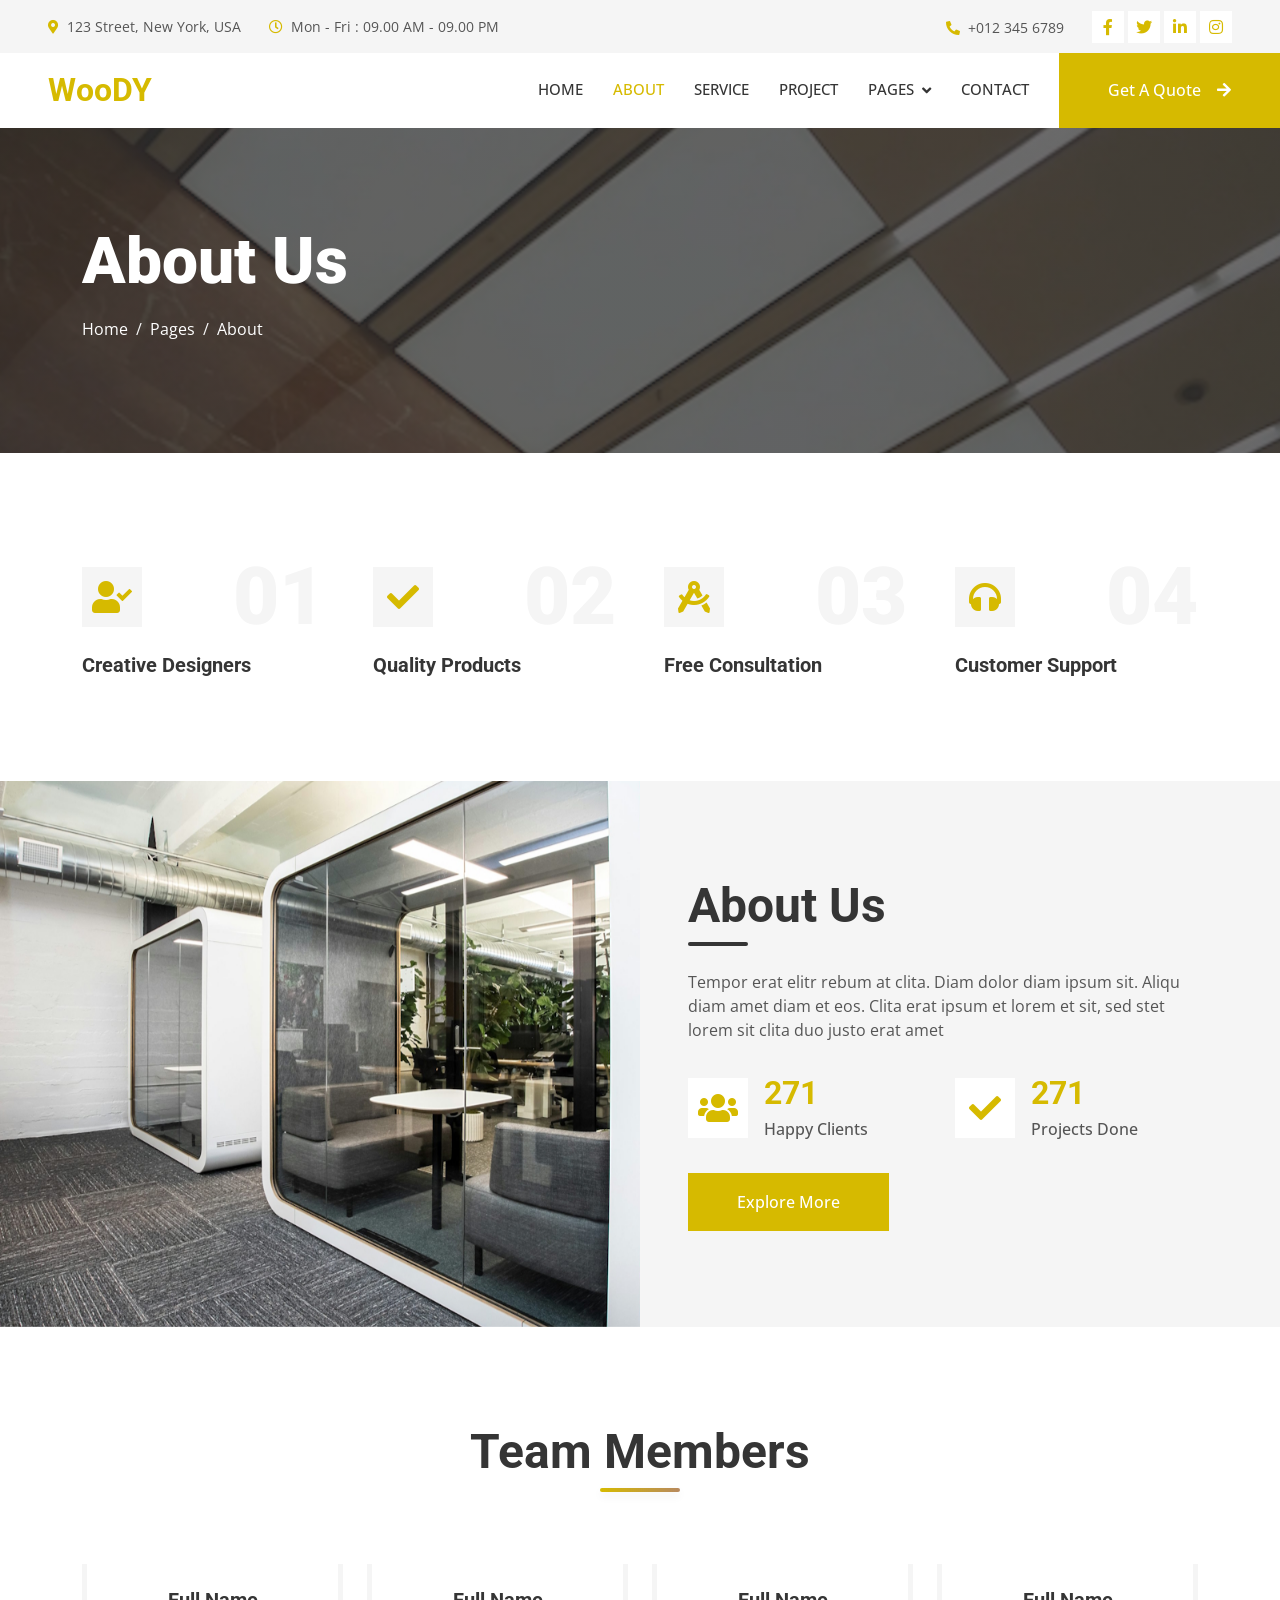
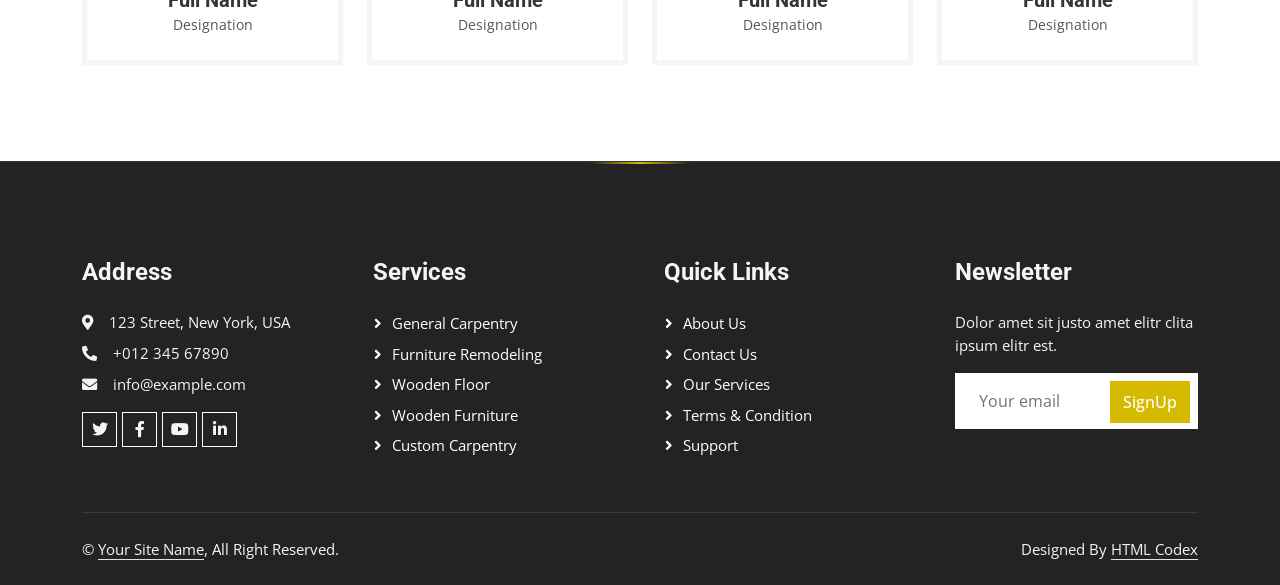
==== about.html @ 4b74fe93 "Version 0.1" ====
<!DOCTYPE html>
<html lang="en">

<head>
    <meta charset="utf-8">
    <title>Woody - Carpenter Website Template</title>
    <meta content="width=device-width, initial-scale=1.0" name="viewport">
    <meta content="" name="keywords">
    <meta content="" name="description">

    <!-- Favicon -->
    <link href="img/favicon.ico" rel="icon">

    <!-- Google Web Fonts -->
    <link rel="preconnect" href="https://fonts.googleapis.com">
    <link rel="preconnect" href="https://fonts.gstatic.com" crossorigin>
    <link href="https://fonts.googleapis.com/css2?family=Open+Sans:wght@400;500&family=Roboto:wght@500;700;900&display=swap" rel="stylesheet"> 

    <!-- Icon Font Stylesheet -->
    <link href="https://cdnjs.cloudflare.com/ajax/libs/font-awesome/5.10.0/css/all.min.css" rel="stylesheet">
    <link href="https://cdn.jsdelivr.net/npm/bootstrap-icons@1.4.1/font/bootstrap-icons.css" rel="stylesheet">

    <!-- Libraries Stylesheet -->
    <link href="lib/animate/animate.min.css" rel="stylesheet">
    <link href="lib/owlcarousel/assets/owl.carousel.min.css" rel="stylesheet">
    <link href="lib/lightbox/css/lightbox.min.css" rel="stylesheet">

    <!-- Customized Bootstrap Stylesheet -->
    <link href="css/bootstrap.min.css" rel="stylesheet">

    <!-- Template Stylesheet -->
    <link href="css/style.css" rel="stylesheet">
</head>

<body>
    <!-- Spinner Start -->
    <div id="spinner" class="show bg-white position-fixed translate-middle w-100 vh-100 top-50 start-50 d-flex align-items-center justify-content-center">
        <div class="spinner-grow text-primary" style="width: 3rem; height: 3rem;" role="status">
            <span class="sr-only">Loading...</span>
        </div>
    </div>
    <!-- Spinner End -->


    <!-- Topbar Start -->
    <div class="container-fluid bg-light p-0">
        <div class="row gx-0 d-none d-lg-flex">
            <div class="col-lg-7 px-5 text-start">
                <div class="h-100 d-inline-flex align-items-center py-3 me-4">
                    <small class="fa fa-map-marker-alt text-primary me-2"></small>
                    <small>123 Street, New York, USA</small>
                </div>
                <div class="h-100 d-inline-flex align-items-center py-3">
                    <small class="far fa-clock text-primary me-2"></small>
                    <small>Mon - Fri : 09.00 AM - 09.00 PM</small>
                </div>
            </div>
            <div class="col-lg-5 px-5 text-end">
                <div class="h-100 d-inline-flex align-items-center py-3 me-4">
                    <small class="fa fa-phone-alt text-primary me-2"></small>
                    <small>+012 345 6789</small>
                </div>
                <div class="h-100 d-inline-flex align-items-center">
                    <a class="btn btn-sm-square bg-white text-primary me-1" href=""><i class="fab fa-facebook-f"></i></a>
                    <a class="btn btn-sm-square bg-white text-primary me-1" href=""><i class="fab fa-twitter"></i></a>
                    <a class="btn btn-sm-square bg-white text-primary me-1" href=""><i class="fab fa-linkedin-in"></i></a>
                    <a class="btn btn-sm-square bg-white text-primary me-0" href=""><i class="fab fa-instagram"></i></a>
                </div>
            </div>
        </div>
    </div>
    <!-- Topbar End -->


    <!-- Navbar Start -->
    <nav class="navbar navbar-expand-lg bg-white navbar-light sticky-top p-0">
        <a href="index.html" class="navbar-brand d-flex align-items-center px-4 px-lg-5">
            <h2 class="m-0 text-primary">WooDY</h2>
        </a>
        <button type="button" class="navbar-toggler me-4" data-bs-toggle="collapse" data-bs-target="#navbarCollapse">
            <span class="navbar-toggler-icon"></span>
        </button>
        <div class="collapse navbar-collapse" id="navbarCollapse">
            <div class="navbar-nav ms-auto p-4 p-lg-0">
                <a href="index.html" class="nav-item nav-link">Home</a>
                <a href="about.html" class="nav-item nav-link active">About</a>
                <a href="service.html" class="nav-item nav-link">Service</a>
                <a href="project.html" class="nav-item nav-link">Project</a>
                <div class="nav-item dropdown">
                    <a href="#" class="nav-link dropdown-toggle" data-bs-toggle="dropdown">Pages</a>
                    <div class="dropdown-menu fade-up m-0">
                        <a href="feature.html" class="dropdown-item">Feature</a>
                        <a href="quote.html" class="dropdown-item">Free Quote</a>
                        <a href="team.html" class="dropdown-item">Our Team</a>
                        <a href="testimonial.html" class="dropdown-item">Testimonial</a>
                        <a href="404.html" class="dropdown-item">404 Page</a>
                    </div>
                </div>
                <a href="contact.html" class="nav-item nav-link">Contact</a>
            </div>
            <a href="" class="btn btn-primary py-4 px-lg-5 d-none d-lg-block">Get A Quote<i class="fa fa-arrow-right ms-3"></i></a>
        </div>
    </nav>
    <!-- Navbar End -->


    <!-- Page Header Start -->
    <div class="container-fluid page-header py-5 mb-5">
        <div class="container py-5">
            <h1 class="display-3 text-white mb-3 animated slideInDown">About Us</h1>
            <nav aria-label="breadcrumb animated slideInDown">
                <ol class="breadcrumb">
                    <li class="breadcrumb-item"><a class="text-white" href="#">Home</a></li>
                    <li class="breadcrumb-item"><a class="text-white" href="#">Pages</a></li>
                    <li class="breadcrumb-item text-white active" aria-current="page">About</li>
                </ol>
            </nav>
        </div>
    </div>
    <!-- Page Header End -->


    <!-- Feature Start -->
    <div class="container-xxl py-5">
        <div class="container">
            <div class="row g-5">
                <div class="col-md-6 col-lg-3 wow fadeIn" data-wow-delay="0.1s">
                    <div class="d-flex align-items-center justify-content-between mb-2">
                        <div class="d-flex align-items-center justify-content-center bg-light" style="width: 60px; height: 60px;">
                            <i class="fa fa-user-check fa-2x text-primary"></i>
                        </div>
                        <h1 class="display-1 text-light mb-0">01</h1>
                    </div>
                    <h5>Creative Designers</h5>
                </div>
                <div class="col-md-6 col-lg-3 wow fadeIn" data-wow-delay="0.3s">
                    <div class="d-flex align-items-center justify-content-between mb-2">
                        <div class="d-flex align-items-center justify-content-center bg-light" style="width: 60px; height: 60px;">
                            <i class="fa fa-check fa-2x text-primary"></i>
                        </div>
                        <h1 class="display-1 text-light mb-0">02</h1>
                    </div>
                    <h5>Quality Products</h5>
                </div>
                <div class="col-md-6 col-lg-3 wow fadeIn" data-wow-delay="0.5s">
                    <div class="d-flex align-items-center justify-content-between mb-2">
                        <div class="d-flex align-items-center justify-content-center bg-light" style="width: 60px; height: 60px;">
                            <i class="fa fa-drafting-compass fa-2x text-primary"></i>
                        </div>
                        <h1 class="display-1 text-light mb-0">03</h1>
                    </div>
                    <h5>Free Consultation</h5>
                </div>
                <div class="col-md-6 col-lg-3 wow fadeIn" data-wow-delay="0.7s">
                    <div class="d-flex align-items-center justify-content-between mb-2">
                        <div class="d-flex align-items-center justify-content-center bg-light" style="width: 60px; height: 60px;">
                            <i class="fa fa-headphones fa-2x text-primary"></i>
                        </div>
                        <h1 class="display-1 text-light mb-0">04</h1>
                    </div>
                    <h5>Customer Support</h5>
                </div>
            </div>
        </div>
    </div>
    <!-- Feature Start -->



    <!-- About Start -->
    <div class="container-fluid bg-light overflow-hidden my-5 px-lg-0">
        <div class="container about px-lg-0">
            <div class="row g-0 mx-lg-0">
                <div class="col-lg-6 ps-lg-0" style="min-height: 400px;">
                    <div class="position-relative h-100">
                        <img class="position-absolute img-fluid w-100 h-100" src="img/about.jpg" style="object-fit: cover;" alt="">
                    </div>
                </div>
                <div class="col-lg-6 about-text py-5 wow fadeIn" data-wow-delay="0.5s">
                    <div class="p-lg-5 pe-lg-0">
                        <div class="section-title text-start">
                            <h1 class="display-5 mb-4">About Us</h1>
                        </div>
                        <p class="mb-4 pb-2">Tempor erat elitr rebum at clita. Diam dolor diam ipsum sit. Aliqu diam amet diam et eos. Clita erat ipsum et lorem et sit, sed stet lorem sit clita duo justo erat amet</p>
                        <div class="row g-4 mb-4 pb-2">
                            <div class="col-sm-6 wow fadeIn" data-wow-delay="0.1s">
                                <div class="d-flex align-items-center">
                                    <div class="d-flex flex-shrink-0 align-items-center justify-content-center bg-white" style="width: 60px; height: 60px;">
                                        <i class="fa fa-users fa-2x text-primary"></i>
                                    </div>
                                    <div class="ms-3">
                                        <h2 class="text-primary mb-1" data-toggle="counter-up">1234</h2>
                                        <p class="fw-medium mb-0">Happy Clients</p>
                                    </div>
                                </div>
                            </div>
                            <div class="col-sm-6 wow fadeIn" data-wow-delay="0.3s">
                                <div class="d-flex align-items-center">
                                    <div class="d-flex flex-shrink-0 align-items-center justify-content-center bg-white" style="width: 60px; height: 60px;">
                                        <i class="fa fa-check fa-2x text-primary"></i>
                                    </div>
                                    <div class="ms-3">
                                        <h2 class="text-primary mb-1" data-toggle="counter-up">1234</h2>
                                        <p class="fw-medium mb-0">Projects Done</p>
                                    </div>
                                </div>
                            </div>
                        </div>
                        <a href="" class="btn btn-primary py-3 px-5">Explore More</a>
                    </div>
                </div>
            </div>
        </div>
    </div>
    <!-- About End -->


    <!-- Team Start -->
    <div class="container-xxl py-5">
        <div class="container">
            <div class="section-title text-center">
                <h1 class="display-5 mb-5">Team Members</h1>
            </div>
            <div class="row g-4">
                <div class="col-lg-3 col-md-6 wow fadeInUp" data-wow-delay="0.1s">
                    <div class="team-item">
                        <div class="overflow-hidden position-relative">
                            <img class="img-fluid" src="img/team-1.jpg" alt="">
                            <div class="team-social">
                                <a class="btn btn-square" href=""><i class="fab fa-facebook-f"></i></a>
                                <a class="btn btn-square" href=""><i class="fab fa-twitter"></i></a>
                                <a class="btn btn-square" href=""><i class="fab fa-instagram"></i></a>
                            </div>
                        </div>
                        <div class="text-center border border-5 border-light border-top-0 p-4">
                            <h5 class="mb-0">Full Name</h5>
                            <small>Designation</small>
                        </div>
                    </div>
                </div>
                <div class="col-lg-3 col-md-6 wow fadeInUp" data-wow-delay="0.3s">
                    <div class="team-item">
                        <div class="overflow-hidden position-relative">
                            <img class="img-fluid" src="img/team-2.jpg" alt="">
                            <div class="team-social">
                                <a class="btn btn-square" href=""><i class="fab fa-facebook-f"></i></a>
                                <a class="btn btn-square" href=""><i class="fab fa-twitter"></i></a>
                                <a class="btn btn-square" href=""><i class="fab fa-instagram"></i></a>
                            </div>
                        </div>
                        <div class="text-center border border-5 border-light border-top-0 p-4">
                            <h5 class="mb-0">Full Name</h5>
                            <small>Designation</small>
                        </div>
                    </div>
                </div>
                <div class="col-lg-3 col-md-6 wow fadeInUp" data-wow-delay="0.5s">
                    <div class="team-item">
                        <div class="overflow-hidden position-relative">
                            <img class="img-fluid" src="img/team-3.jpg" alt="">
                            <div class="team-social">
                                <a class="btn btn-square" href=""><i class="fab fa-facebook-f"></i></a>
                                <a class="btn btn-square" href=""><i class="fab fa-twitter"></i></a>
                                <a class="btn btn-square" href=""><i class="fab fa-instagram"></i></a>
                            </div>
                        </div>
                        <div class="text-center border border-5 border-light border-top-0 p-4">
                            <h5 class="mb-0">Full Name</h5>
                            <small>Designation</small>
                        </div>
                    </div>
                </div>
                <div class="col-lg-3 col-md-6 wow fadeInUp" data-wow-delay="0.7s">
                    <div class="team-item">
                        <div class="overflow-hidden position-relative">
                            <img class="img-fluid" src="img/team-4.jpg" alt="">
                            <div class="team-social">
                                <a class="btn btn-square" href=""><i class="fab fa-facebook-f"></i></a>
                                <a class="btn btn-square" href=""><i class="fab fa-twitter"></i></a>
                                <a class="btn btn-square" href=""><i class="fab fa-instagram"></i></a>
                            </div>
                        </div>
                        <div class="text-center border border-5 border-light border-top-0 p-4">
                            <h5 class="mb-0">Full Name</h5>
                            <small>Designation</small>
                        </div>
                    </div>
                </div>
            </div>
        </div>
    </div>
    <!-- Team End -->
        

    <!-- Footer Start -->
    <div class="container-fluid bg-dark text-light footer mt-5 pt-5 wow fadeIn" data-wow-delay="0.1s">
        <div class="container py-5">
            <div class="row g-5">
                <div class="col-lg-3 col-md-6">
                    <h4 class="text-light mb-4">Address</h4>
                    <p class="mb-2"><i class="fa fa-map-marker-alt me-3"></i>123 Street, New York, USA</p>
                    <p class="mb-2"><i class="fa fa-phone-alt me-3"></i>+012 345 67890</p>
                    <p class="mb-2"><i class="fa fa-envelope me-3"></i>info@example.com</p>
                    <div class="d-flex pt-2">
                        <a class="btn btn-outline-light btn-social" href=""><i class="fab fa-twitter"></i></a>
                        <a class="btn btn-outline-light btn-social" href=""><i class="fab fa-facebook-f"></i></a>
                        <a class="btn btn-outline-light btn-social" href=""><i class="fab fa-youtube"></i></a>
                        <a class="btn btn-outline-light btn-social" href=""><i class="fab fa-linkedin-in"></i></a>
                    </div>
                </div>
                <div class="col-lg-3 col-md-6">
                    <h4 class="text-light mb-4">Services</h4>
                    <a class="btn btn-link" href="">General Carpentry</a>
                    <a class="btn btn-link" href="">Furniture Remodeling</a>
                    <a class="btn btn-link" href="">Wooden Floor</a>
                    <a class="btn btn-link" href="">Wooden Furniture</a>
                    <a class="btn btn-link" href="">Custom Carpentry</a>
                </div>
                <div class="col-lg-3 col-md-6">
                    <h4 class="text-light mb-4">Quick Links</h4>
                    <a class="btn btn-link" href="">About Us</a>
                    <a class="btn btn-link" href="">Contact Us</a>
                    <a class="btn btn-link" href="">Our Services</a>
                    <a class="btn btn-link" href="">Terms & Condition</a>
                    <a class="btn btn-link" href="">Support</a>
                </div>
                <div class="col-lg-3 col-md-6">
                    <h4 class="text-light mb-4">Newsletter</h4>
                    <p>Dolor amet sit justo amet elitr clita ipsum elitr est.</p>
                    <div class="position-relative mx-auto" style="max-width: 400px;">
                        <input class="form-control border-0 w-100 py-3 ps-4 pe-5" type="text" placeholder="Your email">
                        <button type="button" class="btn btn-primary py-2 position-absolute top-0 end-0 mt-2 me-2">SignUp</button>
                    </div>
                </div>
            </div>
        </div>
        <div class="container">
            <div class="copyright">
                <div class="row">
                    <div class="col-md-6 text-center text-md-start mb-3 mb-md-0">
                        &copy; <a class="border-bottom" href="#">Your Site Name</a>, All Right Reserved.
                    </div>
                    <div class="col-md-6 text-center text-md-end">
                        <!--/*** This template is free as long as you keep the footer author’s credit link/attribution link/backlink. If you'd like to use the template without the footer author’s credit link/attribution link/backlink, you can purchase the Credit Removal License from "https://htmlcodex.com/credit-removal". Thank you for your support. ***/-->
                        Designed By <a class="border-bottom" href="https://htmlcodex.com">HTML Codex</a>
                    </div>
                </div>
            </div>
        </div>
    </div>
    <!-- Footer End -->


    <!-- Back to Top -->
    <a href="#" class="btn btn-lg btn-primary btn-lg-square rounded-0 back-to-top"><i class="bi bi-arrow-up"></i></a>


    <!-- JavaScript Libraries -->
    <script src="https://code.jquery.com/jquery-3.4.1.min.js"></script>
    <script src="https://cdn.jsdelivr.net/npm/bootstrap@5.0.0/dist/js/bootstrap.bundle.min.js"></script>
    <script src="lib/wow/wow.min.js"></script>
    <script src="lib/easing/easing.min.js"></script>
    <script src="lib/waypoints/waypoints.min.js"></script>
    <script src="lib/counterup/counterup.min.js"></script>
    <script src="lib/owlcarousel/owl.carousel.min.js"></script>
    <script src="lib/isotope/isotope.pkgd.min.js"></script>
    <script src="lib/lightbox/js/lightbox.min.js"></script>

    <!-- Template Javascript -->
    <script src="js/main.js"></script>
</body>

</html>
---- css/style.css ----
/********** Template CSS **********/
:root {
    --primary: #d6ba00;
    --secondary: #9ecb3b;
    --light: #F5F5F5;
    --dark: #353535;
}

.fw-medium {
    font-weight: 500 !important;
}

.fw-bold {
    font-weight: 700 !important;
}

.fw-black {
    font-weight: 900 !important;
}

.back-to-top {
    position: fixed;
    display: none;
    right: 45px;
    bottom: 45px;
    z-index: 99;
}

.btn-outline-secondaries {
    color: #9ecb3b;
    border-color: #9ecb3b
}

/*** Spinner ***/
#spinner {
    opacity: 0;
    visibility: hidden;
    transition: opacity .5s ease-out, visibility 0s linear .5s;
    z-index: 99999;
}

#spinner.show {
    transition: opacity .5s ease-out, visibility 0s linear 0s;
    visibility: visible;
    opacity: 1;
}


/*** Button ***/
.btn {
    font-weight: 500;
    transition: .5s;
}

.btn.btn-primary,
.btn.btn-secondary {
    color: #FFFFFF;
}

.btn-square {
    width: 38px;
    height: 38px;
}

.btn-sm-square {
    width: 32px;
    height: 32px;
}

.btn-lg-square {
    width: 48px;
    height: 48px;
}

.btn-square,
.btn-sm-square,
.btn-lg-square {
    padding: 0;
    display: flex;
    align-items: center;
    justify-content: center;
    font-weight: normal;
}

/*** Navbar ***/
.navbar .dropdown-toggle::after {
    border: none;
    content: "\f107";
    font-family: "Font Awesome 5 Free";
    font-weight: 900;
    vertical-align: middle;
    margin-left: 8px;
}

.navbar-light .navbar-nav .nav-link {
    margin-right: 30px;
    padding: 25px 0;
    color: #FFFFFF;
    font-size: 15px;
    font-weight: 500;
    text-transform: uppercase;
    outline: none;
}

.navbar-light .navbar-nav .nav-link:hover,
.navbar-light .navbar-nav .nav-link.active {
    color: var(--primary);
}

@media (max-width: 991.98px) {
    .navbar-light .navbar-nav .nav-link  {
        margin-right: 0;
        padding: 10px 0;
    }

    .navbar-light .navbar-nav {
        border-top: 1px solid #EEEEEE;
    }
}

.navbar-light .navbar-brand,
.navbar-light a.btn {
    height: 75px;
}

.navbar-light .navbar-nav .nav-link {
    color: var(--dark);
    font-weight: 500;
}

.navbar-light.sticky-top {
    top: -100px;
    transition: .5s;
}

@media (min-width: 992px) {
    .navbar .nav-item .dropdown-menu {
        display: block;
        border: none;
        margin-top: 0;
        top: 150%;
        opacity: 0;
        visibility: hidden;
        transition: .5s;
    }

    .navbar .nav-item:hover .dropdown-menu {
        top: 100%;
        visibility: visible;
        transition: .5s;
        opacity: 1;
    }
}


/*** Header ***/
@media (max-width: 768px) {
    .header-carousel .owl-carousel-item {
        position: relative;
        min-height: 500px;
    }
    
    .header-carousel .owl-carousel-item img {
        position: absolute;
        width: 100%;
        height: 100%;
        object-fit: cover;
    }

    .header-carousel .owl-carousel-item h5,
    .header-carousel .owl-carousel-item p {
        font-size: 14px !important;
        font-weight: 400 !important;
    }

    .header-carousel .owl-carousel-item h1 {
        font-size: 30px;
        font-weight: 600;
    }
}

.header-carousel {
    position: relative;
    overflow: visible; /* allow nav to sit over edges if needed */
}

.header-carousel .owl-nav {
  position: absolute;
  top: 50%;
  left: 0;
  right: 0;
  transform: translateY(-50%);
  display: flex;
  justify-content: space-between;
  align-items: center;
  pointer-events: none;       /* allow only buttons to be clickable */
  padding: 0 12px;
  z-index: 60;
  opacity: 0;
  transition: opacity .25s ease;
}

.header-carousel:hover .owl-nav,
.header-carousel:focus-within .owl-nav {
  opacity: 1;
}

/* CSS: paste into your styles (or near your footer styles) */
.footer {
  background: #0b0b0b; /* deeper dark */
  color: #f8f9fa;
  border-top: 1px solid rgba(255,255,255,0.04);
  font-size: 0.95rem;
}

.footer .contact-row { 
  /* ensures wrapping into stacked rows on very small screens */
  gap: 0.75rem;
}

.footer .contact-item {
  gap: 0.5rem;
  justify-content: center;
}

/* prevent line-breaks for phone/email, but allow on extremely tiny screens */
.no-wrap {
  white-space: nowrap;
  display: inline-block;
}

/* make address look like normal text (not italic) */
.footer address {
    display: -webkit-box;
    -webkit-box-orient: vertical;
    -webkit-line-clamp: 2; /* max 2 lines */
    overflow: hidden;
    text-overflow: ellipsis;
    line-height: 1.3;
    max-width: 260px; /* controls wrapping on desktop */
    font-style: normal;
}

/* footer description readability */
.footer-desc { color: rgba(255,255,255,0.85); line-height: 1.4; }

/* responsive tweak: allow wrapping if viewport is extremely narrow (prevents horizontal scroll) */
@media (max-width: 340px) {
  .no-wrap { white-space: normal; }
  .footer .contact-item { justify-content: flex-start; padding-left: 0.5rem; }
}

.header-carousel .owl-nav .owl-prev,
.header-carousel .owl-nav .owl-next {
  pointer-events: all;
  width: 56px;
  height: 56px;
  border-radius: 50%;
  display: flex;
  align-items: center;
  justify-content: center;
  background: rgba(255,255,255,0.12);
  backdrop-filter: blur(6px);
  border: 1px solid rgba(255,255,255,0.25);
  color: #fff;
  font-size: 20px;
  transition: transform .18s ease, background .18s ease, border-color .18s ease;
  box-shadow: 0 6px 18px rgba(0,0,0,0.18);
}

.header-carousel .owl-nav .owl-prev { margin-left: 6px; }
.header-carousel .owl-nav .owl-next { margin-right: 6px; }

.header-carousel .owl-nav .owl-prev:hover,
.header-carousel .owl-nav .owl-next:hover {
  transform: scale(1.06);
  background: #d6ba00;        /* YOUR THEME COLOR */
  border-color: #d6ba00;
}


.header-carousel .owl-dots {
    position: absolute;
    height: 45px;
    bottom: 30px;
    left: 50%;
    transform: translateX(-50%);
    display: flex;
    align-items: center;
    justify-content: center;
}

.header-carousel .owl-dot {
    position: relative;
    display: inline-block;
    margin: 0 5px;
    width: 15px;
    height: 15px;
    background: transparent;
    border: 1px solid #FFFFFF;
    transition: .5s;
}

.header-carousel .owl-dot::after {
    position: absolute;
    content: "";
    width: 5px;
    height: 5px;
    top: 4px;
    left: 4px;
    background: transparent;
    border: 1px solid #FFFFFF;
}

.header-carousel .owl-dot.active {
    background: var(--primary);
    border-color: var(--primary);
}

.page-header {
    background: linear-gradient(rgba(53, 53, 53, .7), rgba(53, 53, 53, .7)), url(../img/carousel-1.jpg) center center no-repeat;
    background-size: cover;
}

.breadcrumb-item + .breadcrumb-item::before {
    color: var(--light);
}
.section-title h1 {
  position: relative;
  display: inline-block;
  padding: 0 10px;
  margin: 0 0 18px;
  font-weight: 700;
  color: var(--dark);
}

/* Centered titles: single centered underline */
.section-title.text-center h1 {
  padding-bottom: 12px;
}
.section-title.text-center h1::after {
  content: "";
  position: absolute;
  left: 50%;
  transform: translateX(-50%);
  bottom: 0;
  width: 80px;             /* tweak width to taste */
  height: 4px;             /* tweak thickness to taste */
  background: linear-gradient(90deg, var(--primary), rgba(171,116,66,0.85));
  border-radius: 3px;
  box-shadow: 0 4px 10px rgba(0,0,0,0.07);
}

/* Left-aligned titles: small left underline (keeps About Us style) */
.section-title.text-start h1 {
  padding: 0 0 12px 0;
}
.section-title.text-start h1::after {
  content: "";
  position: absolute;
  left: 0;
  bottom: 0;
  width: 60px;
  height: 4px;
  background: var(--dark);
  border-radius: 3px;
}

/* Ensure any previous side-line pseudo elements are disabled */
.section-title h1::before {
  display: none;
}


/*** About ***/
@media (min-width: 992px) {
    .container.about {
        max-width: 100% !important;
    }

    .about-text  {
        padding-right: calc(((100% - 960px) / 2) + .75rem);
    }
}

@media (min-width: 1200px) {
    .about-text  {
        padding-right: calc(((100% - 1140px) / 2) + .75rem);
    }
}

@media (min-width: 1400px) {
    .about-text  {
        padding-right: calc(((100% - 1320px) / 2) + .75rem);
    }
}


/*** Service ***/
.service-item img {
    transition: .5s;
}

.service-item:hover img {
    transform: scale(1.1);
}


/*** Feature ***/
@media (min-width: 992px) {
    .container.feature {
        max-width: 100% !important;
    }

    .feature-text  {
        padding-left: calc(((100% - 960px) / 2) + .75rem);
    }
}

@media (min-width: 1200px) {
    .feature-text  {
        padding-left: calc(((100% - 1140px) / 2) + .75rem);
    }
}

@media (min-width: 1400px) {
    .feature-text  {
        padding-left: calc(((100% - 1320px) / 2) + .75rem);
    }
}

/* icon color using utility already (text-primary). ensure icon is visible on image bg */
.feature-box .fa {
    color: var(--primary);
}

/*** Project Portfolio ***/
#portfolio-flters li {
    display: inline-block;
    font-weight: 500;
    color: var(--dark);
    cursor: pointer;
    transition: .5s;
    border-bottom: 2px solid transparent;
}

#portfolio-flters li:hover,
#portfolio-flters li.active {
    color: var(--primary);
    border-color: var(--primary);
}

.portfolio-item img {
    transition: .5s;
}

.portfolio-item:hover img {
    transform: scale(1.1);
}

.portfolio-item .portfolio-overlay {
    position: absolute;
    display: flex;
    align-items: center;
    justify-content: center;
    width: 0;
    height: 0;
    bottom: 0;
    left: 50%;
    background: rgba(53, 53, 53, .7);
    transition: .5s;
}

.portfolio-item:hover .portfolio-overlay {
    width: 100%;
    height: 100%;
    left: 0;
}

.portfolio-item .portfolio-overlay .btn {
    opacity: 0;
}

.portfolio-item:hover .portfolio-overlay .btn {
    opacity: 1;
}


/*** Quote ***/
@media (min-width: 992px) {
    .container.quote {
        max-width: 100% !important;
    }

    .quote-text  {
        padding-right: calc(((100% - 960px) / 2) + .75rem);
    }
}

@media (min-width: 1200px) {
    .quote-text  {
        padding-right: calc(((100% - 1140px) / 2) + .75rem);
    }
}

@media (min-width: 1400px) {
    .quote-text  {
        padding-right: calc(((100% - 1320px) / 2) + .75rem);
    }
}


/*** Team ***/
.team-item img {
    transition: .5s;
}

.team-item:hover img {
    transform: scale(1.1);
}

.team-item .team-social {
    position: absolute;
    width: 38px;
    top: 50%;
    left: -38px;
    transform: translateY(-50%);
    display: flex;
    flex-direction: column;
    background: #FFFFFF;
    transition: .5s;
}

.team-item .team-social .btn {
    color: var(--primary);
    background: #FFFFFF;
}

.team-item .team-social .btn:hover {
    color: #FFFFFF;
    background: var(--primary);
}

.team-item:hover .team-social {
    left: 0;
}


/*** Testimonial ***/
.testimonial-carousel::before {
    position: absolute;
    content: "";
    top: 0;
    left: 0;
    height: 100%;
    width: 0;
    background: linear-gradient(to right, rgba(255, 255, 255, 1) 0%, rgba(255, 255, 255, 0) 100%);
    z-index: 1;
}

.testimonial-carousel::after {
    position: absolute;
    content: "";
    top: 0;
    right: 0;
    height: 100%;
    width: 0;
    background: linear-gradient(to left, rgba(255, 255, 255, 1) 0%, rgba(255, 255, 255, 0) 100%);
    z-index: 1;
}

@media (min-width: 768px) {
    .testimonial-carousel::before,
    .testimonial-carousel::after {
        width: 200px;
    }
}

@media (min-width: 992px) {
    .testimonial-carousel::before,
    .testimonial-carousel::after {
        width: 300px;
    }
}

.testimonial-carousel .owl-item .testimonial-text {
    border: 5px solid var(--light);
    transform: scale(.8);
    transition: .5s;
}

.testimonial-carousel .owl-item.center .testimonial-text {
    transform: scale(1);
}

.testimonial-carousel .owl-nav {
    position: absolute;
    width: 350px;
    top: 10px;
    left: 50%;
    transform: translateX(-50%);
    display: flex;
    justify-content: space-between;
    opacity: 0;
    transition: .5s;
    z-index: 1;
}

.testimonial-carousel:hover .owl-nav {
    width: 300px;
    opacity: 1;
}

.testimonial-carousel .owl-nav .owl-prev,
.testimonial-carousel .owl-nav .owl-next {
    position: relative;
    color: var(--primary);
    font-size: 45px;
    transition: .5s;
}

.testimonial-carousel .owl-nav .owl-prev:hover,
.testimonial-carousel .owl-nav .owl-next:hover {
    color: var(--dark);
}


/*** Contact ***/
.btn-whatsapp {
    display: inline-flex; /* center icon + text */
    align-items: center; /* vertical center */
    justify-content: center; /* horizontal center for single-line text */
    gap: 0.5rem; /* space between icon and label (replaces me-2) */
    width: 100%;
    height: 56px; /* keep same height as Send Message on desktop */
    padding: 0.75rem 1rem; /* keep comfortable touch area */
    background: #146143; /* your WhatsApp green (change if you want) */
    color: #fff !important; /* force white text/icon */
    border: 1px solid rgba(0,0,0,0.06);
    font-weight: 600;
    line-height: 1;
    transition: transform .12s ease, box-shadow .12s ease, background .12s ease;
    white-space: nowrap;
}

/* ensure the FontAwesome icon sits perfectly centered */
.btn-whatsapp .fa {
  font-size: 1.05rem;
  line-height: 1;
  display: inline-block;
  margin: 0;                          /* gap handled by container */
}

/* Hover / focus: same behavior as Send Message (lift + shadow), keep text white */
.btn-whatsapp:hover,
.btn-whatsapp:focus {
  box-shadow: 0 8px 20px rgba(20,97,67,0.15);
  background: #128c6a;                /* slightly darker on hover */
  color: #fff !important;
  text-decoration: none;              /* avoid underline on some UA */
  outline: none;
}

/* Active state: small press-down */
.btn-whatsapp:active {
  transform: translateY(0);
  box-shadow: 0 6px 12px rgba(0,0,0,0.08);
}

@media (min-width: 992px) {
    .container.contact {
        max-width: 100% !important;
    }

    .contact-text  {
        padding-left: calc(((100% - 960px) / 2) + .75rem);
    }
}

@media (min-width: 1200px) {
    .contact-text  {
        padding-left: calc(((100% - 1140px) / 2) + .75rem);
    }
}

@media (min-width: 1400px) {
    .contact-text  {
        padding-left: calc(((100% - 1320px) / 2) + .75rem);
    }
}


.image-box {
    position: relative;
    overflow: hidden;
    border-radius: 4px;
}

    .image-box img {
        width: 100%;
        height: 100%;
        object-fit: cover;
        filter: contrast(0.9) brightness(0.85) saturate(0.8);
    }

    /* Vintage black overlay */
    .image-box::before {
        content: "";
        position: absolute;
        inset: 0;
        background: rgba(0, 0, 0, 0.55);
        mix-blend-mode: multiply;
        z-index: 1;
    }

/* Centered text */
.image-overlay {
    position: absolute;
    inset: 0;
    display: flex;
    align-items: center;
    justify-content: center;
    z-index: 2;
}

    .image-overlay h4 {
        color: #fff;
        font-size: 22px;
        font-weight: 600;
        letter-spacing: 1px;
        text-transform: uppercase;
        text-shadow: 0 2px 8px rgba(0,0,0,0.6);
    }

/* Optional hover effect */
.image-box:hover img {
    transform: scale(1.05);
    transition: 0.4s ease;
}

.image-box:hover::before {
    background: rgba(0, 0, 0, 0.35);
    transition: 0.4s ease;
}

/*** Footer ***/
.footer {
    background: linear-gradient(135deg, #232323, #232323);
    color: #232323;
    position: relative;
    overflow: hidden;
    border-top: 1px solid rgba(255,255,255,0.08);
}

.footer::before {
    content: "";
    position: absolute;
    top: 0;
    left: 50%;
    transform: translateX(-50%);
    width: 100px;
    height: 2px;
    background: linear-gradient(90deg, transparent, var(--primary), transparent);
}

.footer .contact-row {
    gap: 0.8rem;
}

.footer .contact-item {
    padding: 6px 12px;
    border-radius: 25px;
    background: rgba(255,255,255,0.06);
    transition: 0.25s ease;
}

/* Hover effect */
.footer .contact-item:hover {
    background: rgba(255,255,255,0.12);
    transform: translateY(-1px);
}

/* Icons highlight */
.footer .contact-item i {
    color: var(--primary);
    font-size: 13px;
}

/* Links hover */
.footer a {
    transition: 0.3s;
}

.footer a:hover {
    color: var(--primary) !important;
}

/* Description (softer contrast) */
.footer-desc {
    color: rgba(255,255,255,0.8);
    font-size: 14px;
    max-width: 600px;
    margin: auto;
}

/* Bottom line */
.footer .row.mt-3 {
    border-top: 1px solid rgba(255,255,255,0.08);
    padding-top: 10px;
    margin-top: 15px;
    color: rgba(255,255,255,0.65);
}

.footer .btn.btn-social {
    margin-right: 5px;
    width: 35px;
    height: 35px;
    display: flex;
    align-items: center;
    justify-content: center;
    color: var(--light);
    border: 1px solid #FFFFFF;
    transition: .3s;
}

.footer .btn.btn-social:hover {
    color: var(--primary);
}

.footer .btn.btn-link {
    display: block;
    margin-bottom: 5px;
    padding: 0;
    text-align: left;
    color: #FFFFFF;
    font-size: 15px;
    font-weight: normal;
    text-transform: capitalize;
    transition: .3s;
}

.footer .btn.btn-link::before {
    position: relative;
    content: "\f105";
    font-family: "Font Awesome 5 Free";
    font-weight: 900;
    margin-right: 10px;
}

.footer .btn.btn-link:hover {
    color: var(--primary);
    letter-spacing: 1px;
    box-shadow: none;
}

.footer .copyright {
    padding: 25px 0;
    font-size: 15px;
    border-top: 1px solid rgba(256, 256, 256, .1);
}

.footer .copyright a {
    color: var(--light);
}

.footer .copyright a:hover {
    color: var(--primary);
}
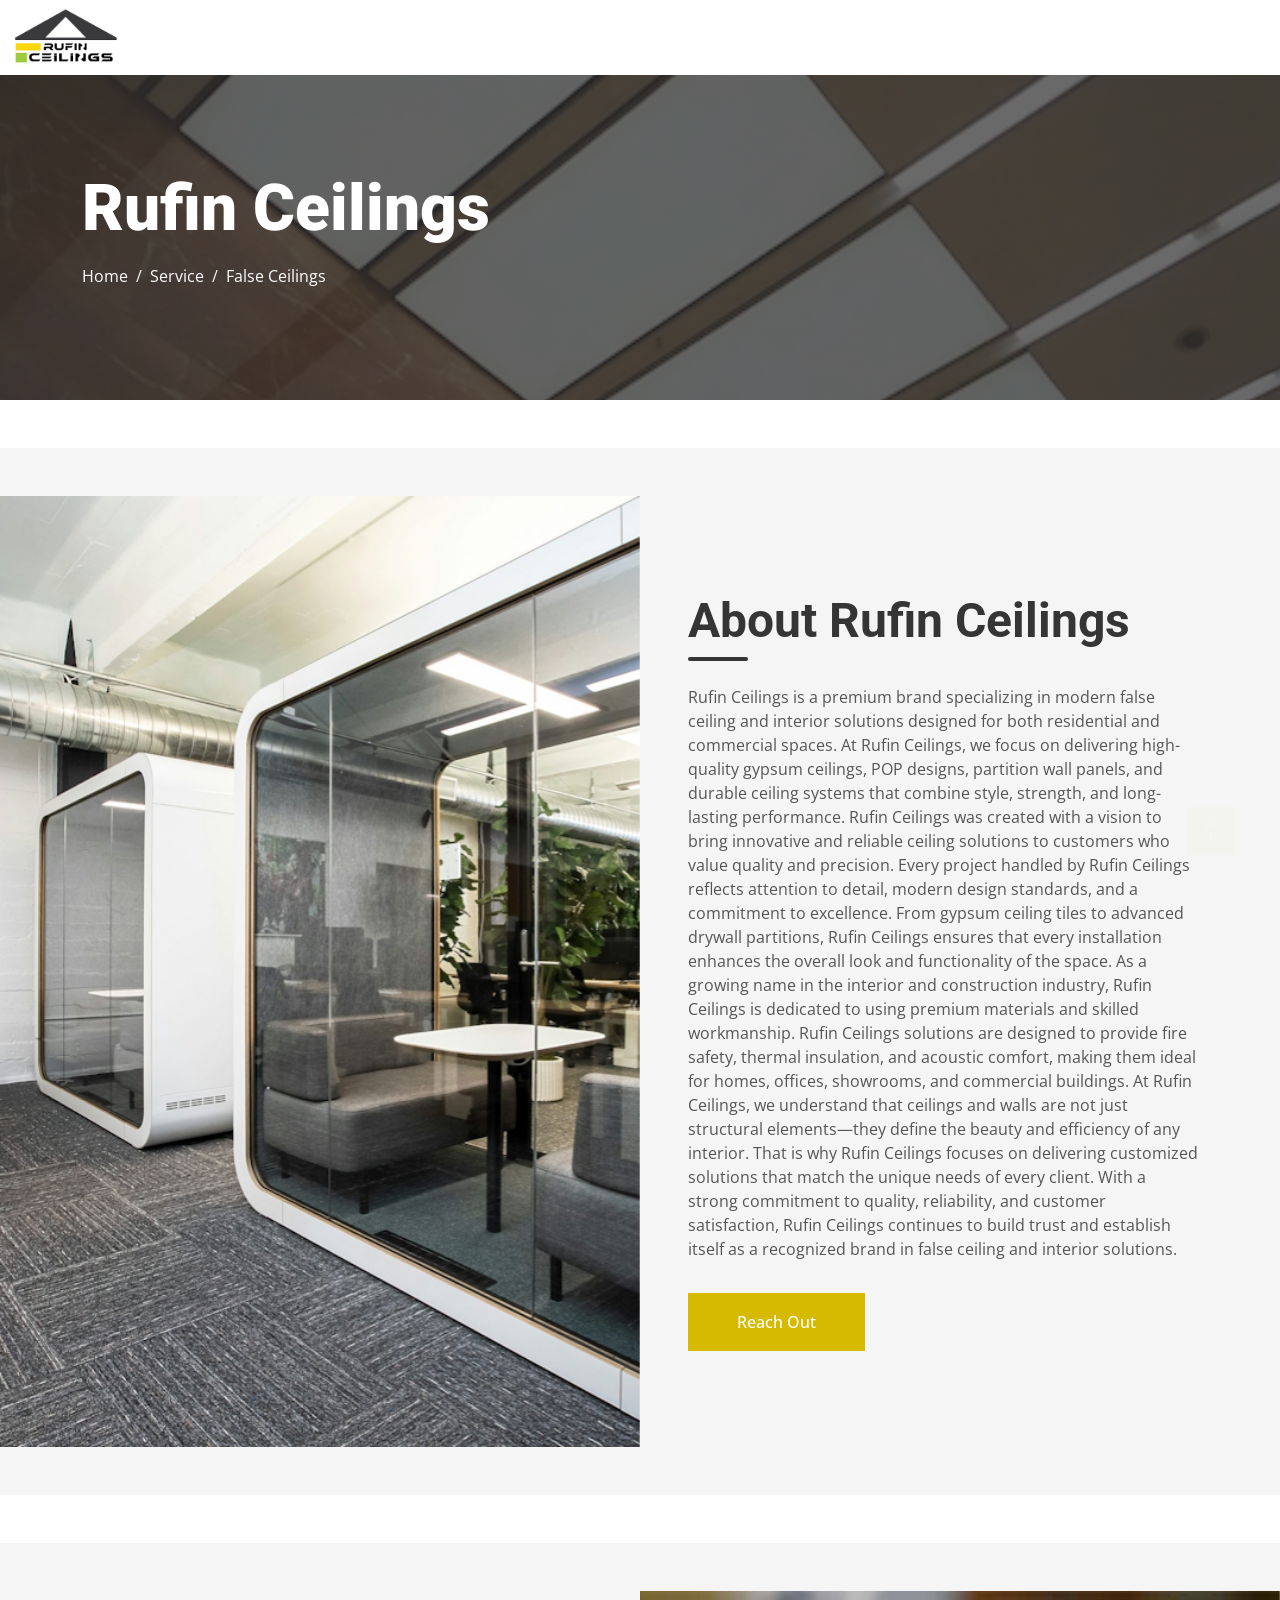
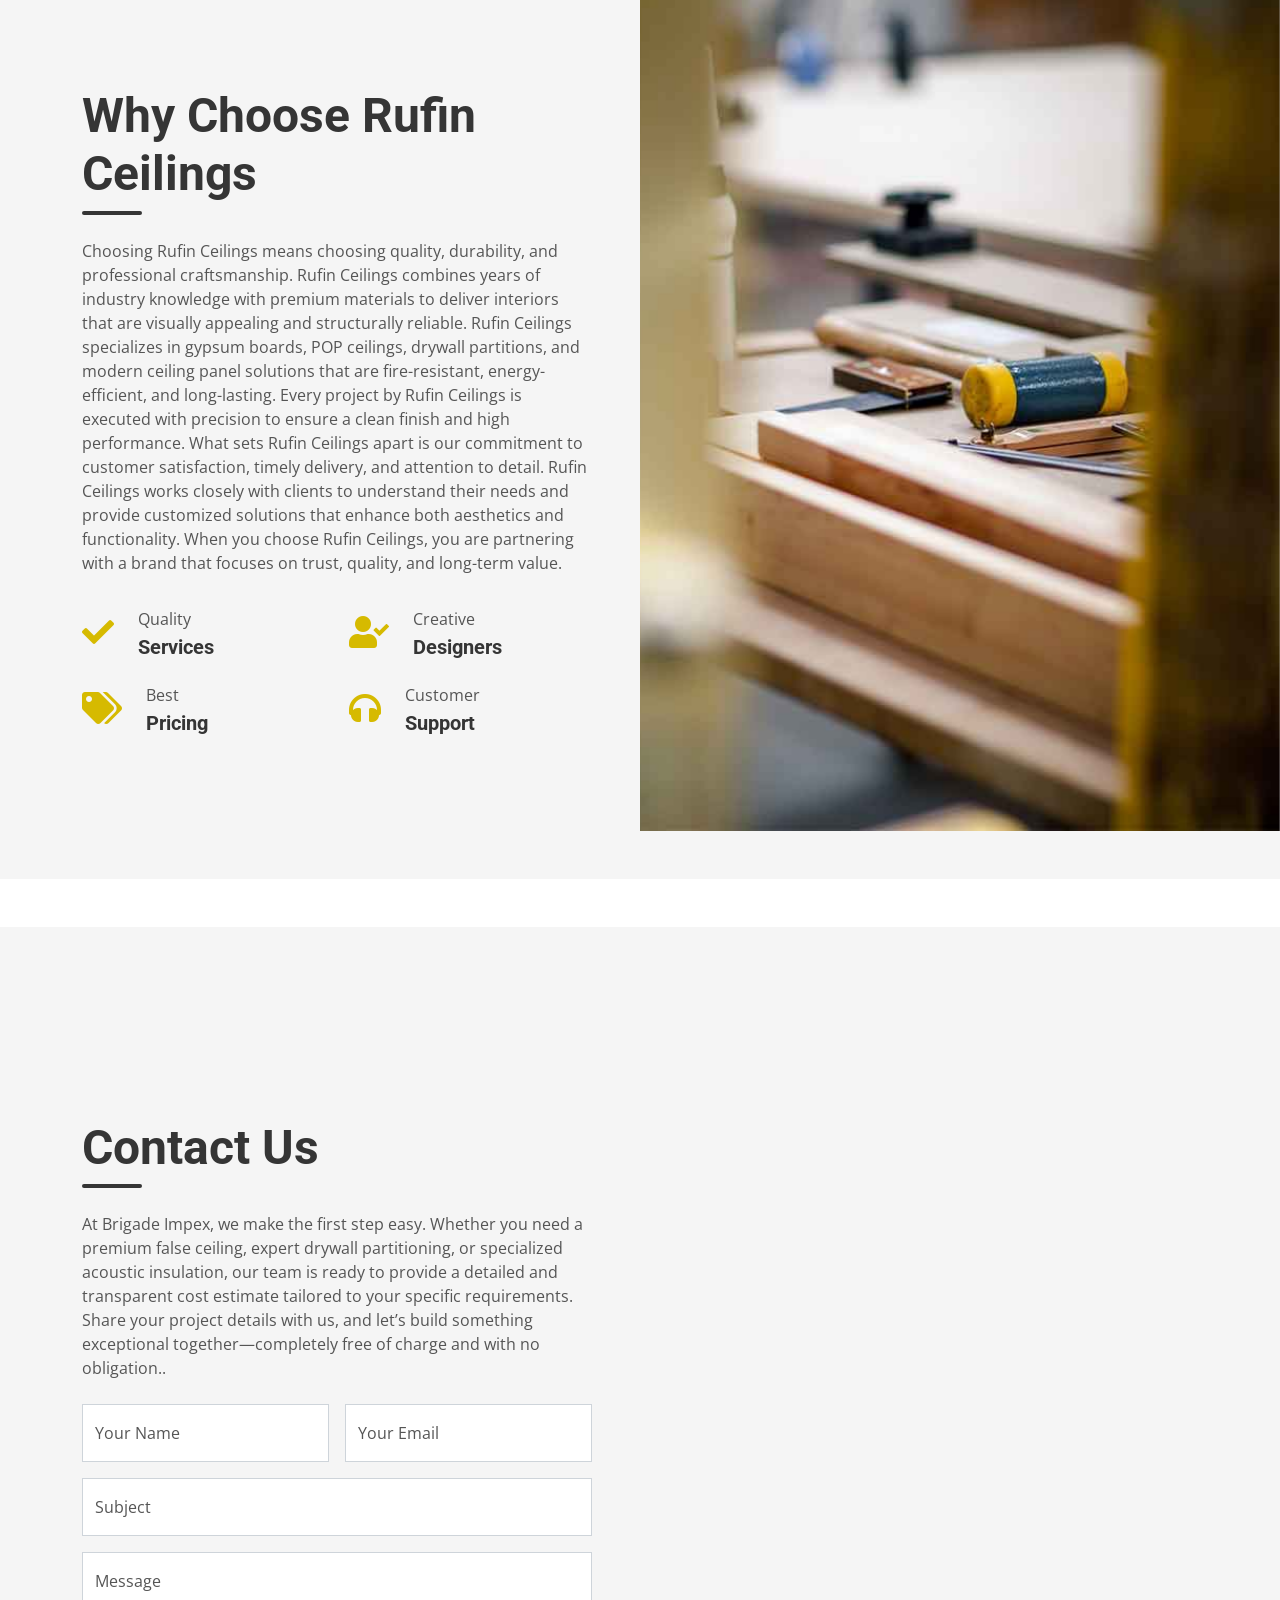
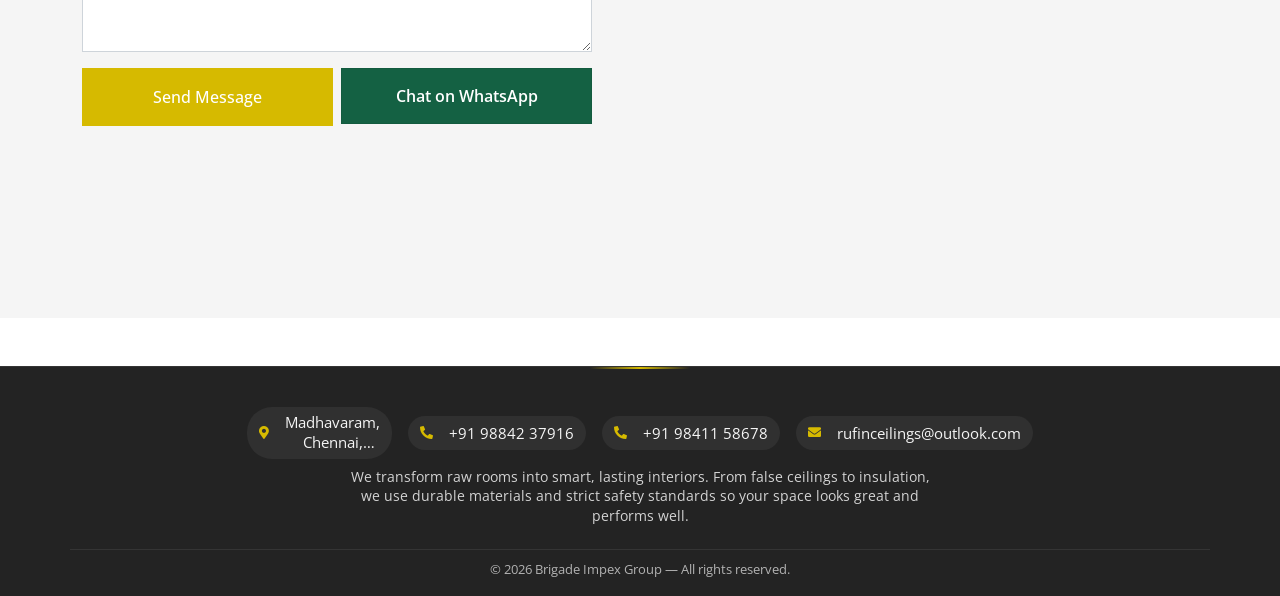
==== commit b6de7b18: "Update about.html About section completely done for rufin" ====
--- a/about.html
+++ b/about.html
@@ -3,32 +3,31 @@
 
 <head>
     <meta charset="utf-8">
-    <title>Woody - Carpenter Website Template</title>
     <meta content="width=device-width, initial-scale=1.0" name="viewport">
-    <meta content="" name="keywords">
-    <meta content="" name="description">
+    <title>About Rufin Ceilings by Brigade Impex | False Ceiling, Gypsum & Interior Solutions Chennai</title>
+
+    <meta name="keywords" content="Rufin Ceilings, false ceiling Chennai, gypsum ceiling, POP design, drywall partition, ceiling contractors Chennai, Brigade Impex">
+    <meta name="description" content="Rufin Ceilings by Brigade Impex offers professional false ceiling, gypsum boards, POP designs, drywall partitions, acoustic and insulation services in Chennai. Trusted quality and modern interior solutions.">
 
     <!-- Favicon -->
-    <link href="img/favicon.ico" rel="icon">
+    <link href="img/rufin.png" rel="icon">
 
     <!-- Google Web Fonts -->
     <link rel="preconnect" href="https://fonts.googleapis.com">
     <link rel="preconnect" href="https://fonts.gstatic.com" crossorigin>
-    <link href="https://fonts.googleapis.com/css2?family=Open+Sans:wght@400;500&family=Roboto:wght@500;700;900&display=swap" rel="stylesheet"> 
-
-    <!-- Icon Font Stylesheet -->
+    <link href="https://fonts.googleapis.com/css2?family=Open+Sans:wght@400;500&family=Roboto:wght@500;700;900&display=swap" rel="stylesheet">
+
+    <!-- Icon Font -->
     <link href="https://cdnjs.cloudflare.com/ajax/libs/font-awesome/5.10.0/css/all.min.css" rel="stylesheet">
     <link href="https://cdn.jsdelivr.net/npm/bootstrap-icons@1.4.1/font/bootstrap-icons.css" rel="stylesheet">
 
-    <!-- Libraries Stylesheet -->
+    <!-- Libraries -->
     <link href="lib/animate/animate.min.css" rel="stylesheet">
     <link href="lib/owlcarousel/assets/owl.carousel.min.css" rel="stylesheet">
     <link href="lib/lightbox/css/lightbox.min.css" rel="stylesheet">
 
-    <!-- Customized Bootstrap Stylesheet -->
+    <!-- CSS -->
     <link href="css/bootstrap.min.css" rel="stylesheet">
-
-    <!-- Template Stylesheet -->
     <link href="css/style.css" rel="stylesheet">
 </head>
 
@@ -40,317 +39,307 @@
         </div>
     </div>
     <!-- Spinner End -->
-
-
-    <!-- Topbar Start -->
-    <div class="container-fluid bg-light p-0">
-        <div class="row gx-0 d-none d-lg-flex">
-            <div class="col-lg-7 px-5 text-start">
-                <div class="h-100 d-inline-flex align-items-center py-3 me-4">
-                    <small class="fa fa-map-marker-alt text-primary me-2"></small>
-                    <small>123 Street, New York, USA</small>
-                </div>
-                <div class="h-100 d-inline-flex align-items-center py-3">
-                    <small class="far fa-clock text-primary me-2"></small>
-                    <small>Mon - Fri : 09.00 AM - 09.00 PM</small>
-                </div>
-            </div>
-            <div class="col-lg-5 px-5 text-end">
-                <div class="h-100 d-inline-flex align-items-center py-3 me-4">
-                    <small class="fa fa-phone-alt text-primary me-2"></small>
-                    <small>+012 345 6789</small>
-                </div>
-                <div class="h-100 d-inline-flex align-items-center">
-                    <a class="btn btn-sm-square bg-white text-primary me-1" href=""><i class="fab fa-facebook-f"></i></a>
-                    <a class="btn btn-sm-square bg-white text-primary me-1" href=""><i class="fab fa-twitter"></i></a>
-                    <a class="btn btn-sm-square bg-white text-primary me-1" href=""><i class="fab fa-linkedin-in"></i></a>
-                    <a class="btn btn-sm-square bg-white text-primary me-0" href=""><i class="fab fa-instagram"></i></a>
-                </div>
-            </div>
-        </div>
-    </div>
-    <!-- Topbar End -->
-
-
     <!-- Navbar Start -->
+
     <nav class="navbar navbar-expand-lg bg-white navbar-light sticky-top p-0">
-        <a href="index.html" class="navbar-brand d-flex align-items-center px-4 px-lg-5">
-            <h2 class="m-0 text-primary">WooDY</h2>
+        <a href="index.html" class="navbar-brand d-flex align-items-center ps-2 pe-4 pe-lg-5">
+            <img src="img/rufin.png" alt="Brigade Impex Logo" style="height: 65px;" class="img-fluid">
         </a>
         <button type="button" class="navbar-toggler me-4" data-bs-toggle="collapse" data-bs-target="#navbarCollapse">
             <span class="navbar-toggler-icon"></span>
         </button>
+        <!--
         <div class="collapse navbar-collapse" id="navbarCollapse">
             <div class="navbar-nav ms-auto p-4 p-lg-0">
-                <a href="index.html" class="nav-item nav-link">Home</a>
-                <a href="about.html" class="nav-item nav-link active">About</a>
-                <a href="service.html" class="nav-item nav-link">Service</a>
-                <a href="project.html" class="nav-item nav-link">Project</a>
-                <div class="nav-item dropdown">
-                    <a href="#" class="nav-link dropdown-toggle" data-bs-toggle="dropdown">Pages</a>
-                    <div class="dropdown-menu fade-up m-0">
-                        <a href="feature.html" class="dropdown-item">Feature</a>
-                        <a href="quote.html" class="dropdown-item">Free Quote</a>
-                        <a href="team.html" class="dropdown-item">Our Team</a>
-                        <a href="testimonial.html" class="dropdown-item">Testimonial</a>
-                        <a href="404.html" class="dropdown-item">404 Page</a>
-                    </div>
-                </div>
-                <a href="contact.html" class="nav-item nav-link">Contact</a>
-            </div>
-            <a href="" class="btn btn-primary py-4 px-lg-5 d-none d-lg-block">Get A Quote<i class="fa fa-arrow-right ms-3"></i></a>
-        </div>
+                <a href="#home" class="nav-item nav-link active">Home</a>
+                <a href="#about" class="nav-item nav-link">About</a>
+                <a href="#services" class="nav-item nav-link">Service</a>
+                <a href="#application" class="nav-item nav-link">Applications</a>
+                <a href="#difference" class="nav-item nav-link">The Difference</a>
+                <a href="#testimonials" class="nav-item nav-link">Testimonial</a>
+                <a href="#contact" class="nav-item nav-link">Contact</a>
+            </div>
+        </div>
+            -->
     </nav>
     <!-- Navbar End -->
-
-
     <!-- Page Header Start -->
     <div class="container-fluid page-header py-5 mb-5">
         <div class="container py-5">
-            <h1 class="display-3 text-white mb-3 animated slideInDown">About Us</h1>
+            <h1 class="display-3 text-white mb-3 animated slideInDown">Rufin Ceilings</h1>
             <nav aria-label="breadcrumb animated slideInDown">
                 <ol class="breadcrumb">
-                    <li class="breadcrumb-item"><a class="text-white" href="#">Home</a></li>
-                    <li class="breadcrumb-item"><a class="text-white" href="#">Pages</a></li>
-                    <li class="breadcrumb-item text-white active" aria-current="page">About</li>
+                    <li class="breadcrumb-item"><a class="text-white" href="index.html">Home</a></li>
+
+                    <li class="breadcrumb-item"><a class="text-white" href="index.html#service">Service</a></li>
+
+                    <li class="breadcrumb-item text-white active" aria-current="page">False Ceilings</li>
                 </ol>
             </nav>
         </div>
     </div>
     <!-- Page Header End -->
-
-
+    <!-- About Start -->
+    <div id="about" class="container-fluid bg-light overflow-hidden my-5 px-lg-0">
+        <div class="container-fluid bg-light overflow-hidden my-5 px-lg-0">
+            <div class="container about px-lg-0">
+                <div class="row g-0 mx-lg-0">
+                    <div class="col-lg-6 ps-lg-0" style="min-height: 400px;">
+                        <div class="position-relative h-100">
+                            <img class="position-absolute img-fluid w-100 h-100" src="img/about.jpg" style="object-fit: cover;" alt="">
+                        </div>
+                    </div>
+                    <div class="col-lg-6 about-text py-5 wow fadeIn" data-wow-delay="0.5s">
+                        <div class="p-lg-5 pe-lg-0">
+                            <div class="section-title text-start">
+                                <h1 class="display-5 mb-4">About Rufin Ceilings</h1>
+                            </div>
+                            <p class="mb-4 pb-2">
+                                Rufin Ceilings is a premium brand specializing in modern false ceiling and interior solutions designed for both residential and commercial spaces. At Rufin Ceilings, we focus on delivering high-quality gypsum ceilings, POP designs, partition wall panels, and durable ceiling systems that combine style, strength, and long-lasting performance.
+                                Rufin Ceilings was created with a vision to bring innovative and reliable ceiling solutions to customers who value quality and precision. Every project handled by Rufin Ceilings reflects attention to detail, modern design standards, and a commitment to excellence. From gypsum ceiling tiles to advanced drywall partitions, Rufin Ceilings ensures that every installation enhances the overall look and functionality of the space.
+                                As a growing name in the interior and construction industry, Rufin Ceilings is dedicated to using premium materials and skilled workmanship. Rufin Ceilings solutions are designed to provide fire safety, thermal insulation, and acoustic comfort, making them ideal for homes, offices, showrooms, and commercial buildings.
+                                At Rufin Ceilings, we understand that ceilings and walls are not just structural elements—they define the beauty and efficiency of any interior. That is why Rufin Ceilings focuses on delivering customized solutions that match the unique needs of every client.
+                                With a strong commitment to quality, reliability, and customer satisfaction, Rufin Ceilings continues to build trust and establish itself as a recognized brand in false ceiling and interior solutions.
+                            </p>
+                            <a href="#contact" class="btn btn-primary py-3 px-5">Reach Out</a>
+                        </div>
+                    </div>
+                </div>
+            </div>
+        </div>
+    </div>
+    <!-- About End -->
     <!-- Feature Start -->
-    <div class="container-xxl py-5">
-        <div class="container">
-            <div class="row g-5">
-                <div class="col-md-6 col-lg-3 wow fadeIn" data-wow-delay="0.1s">
-                    <div class="d-flex align-items-center justify-content-between mb-2">
-                        <div class="d-flex align-items-center justify-content-center bg-light" style="width: 60px; height: 60px;">
-                            <i class="fa fa-user-check fa-2x text-primary"></i>
-                        </div>
-                        <h1 class="display-1 text-light mb-0">01</h1>
-                    </div>
-                    <h5>Creative Designers</h5>
-                </div>
-                <div class="col-md-6 col-lg-3 wow fadeIn" data-wow-delay="0.3s">
-                    <div class="d-flex align-items-center justify-content-between mb-2">
-                        <div class="d-flex align-items-center justify-content-center bg-light" style="width: 60px; height: 60px;">
-                            <i class="fa fa-check fa-2x text-primary"></i>
-                        </div>
-                        <h1 class="display-1 text-light mb-0">02</h1>
-                    </div>
-                    <h5>Quality Products</h5>
-                </div>
-                <div class="col-md-6 col-lg-3 wow fadeIn" data-wow-delay="0.5s">
-                    <div class="d-flex align-items-center justify-content-between mb-2">
-                        <div class="d-flex align-items-center justify-content-center bg-light" style="width: 60px; height: 60px;">
-                            <i class="fa fa-drafting-compass fa-2x text-primary"></i>
-                        </div>
-                        <h1 class="display-1 text-light mb-0">03</h1>
-                    </div>
-                    <h5>Free Consultation</h5>
-                </div>
-                <div class="col-md-6 col-lg-3 wow fadeIn" data-wow-delay="0.7s">
-                    <div class="d-flex align-items-center justify-content-between mb-2">
-                        <div class="d-flex align-items-center justify-content-center bg-light" style="width: 60px; height: 60px;">
-                            <i class="fa fa-headphones fa-2x text-primary"></i>
-                        </div>
-                        <h1 class="display-1 text-light mb-0">04</h1>
-                    </div>
-                    <h5>Customer Support</h5>
-                </div>
-            </div>
-        </div>
-    </div>
-    <!-- Feature Start -->
-
-
-
-    <!-- About Start -->
-    <div class="container-fluid bg-light overflow-hidden my-5 px-lg-0">
-        <div class="container about px-lg-0">
-            <div class="row g-0 mx-lg-0">
-                <div class="col-lg-6 ps-lg-0" style="min-height: 400px;">
-                    <div class="position-relative h-100">
-                        <img class="position-absolute img-fluid w-100 h-100" src="img/about.jpg" style="object-fit: cover;" alt="">
-                    </div>
-                </div>
-                <div class="col-lg-6 about-text py-5 wow fadeIn" data-wow-delay="0.5s">
-                    <div class="p-lg-5 pe-lg-0">
-                        <div class="section-title text-start">
-                            <h1 class="display-5 mb-4">About Us</h1>
-                        </div>
-                        <p class="mb-4 pb-2">Tempor erat elitr rebum at clita. Diam dolor diam ipsum sit. Aliqu diam amet diam et eos. Clita erat ipsum et lorem et sit, sed stet lorem sit clita duo justo erat amet</p>
-                        <div class="row g-4 mb-4 pb-2">
-                            <div class="col-sm-6 wow fadeIn" data-wow-delay="0.1s">
-                                <div class="d-flex align-items-center">
-                                    <div class="d-flex flex-shrink-0 align-items-center justify-content-center bg-white" style="width: 60px; height: 60px;">
-                                        <i class="fa fa-users fa-2x text-primary"></i>
-                                    </div>
-                                    <div class="ms-3">
-                                        <h2 class="text-primary mb-1" data-toggle="counter-up">1234</h2>
-                                        <p class="fw-medium mb-0">Happy Clients</p>
+    <div id="difference" class="container-fluid bg-light overflow-hidden my-5 px-lg-0">
+        <div class="container-fluid bg-light overflow-hidden my-5 px-lg-0">
+            <div class="container feature px-lg-0">
+                <div class="row g-0 mx-lg-0">
+                    <div class="col-lg-6 feature-text py-5 wow fadeIn" data-wow-delay="0.5s">
+                        <div class="p-lg-5 ps-lg-0">
+                            <div class="section-title text-start">
+                                <h1 class="display-5 mb-4">Why Choose Rufin Ceilings</h1>
+                            </div>
+                            <p class="mb-4 pb-2">
+                                Choosing Rufin Ceilings means choosing quality, durability, and professional craftsmanship. Rufin Ceilings combines years of industry knowledge with premium materials to deliver interiors that are visually appealing and structurally reliable.
+                                Rufin Ceilings specializes in gypsum boards, POP ceilings, drywall partitions, and modern ceiling panel solutions that are fire-resistant, energy-efficient, and long-lasting. Every project by Rufin Ceilings is executed with precision to ensure a clean finish and high performance.
+                                What sets Rufin Ceilings apart is our commitment to customer satisfaction, timely delivery, and attention to detail. Rufin Ceilings works closely with clients to understand their needs and provide customized solutions that enhance both aesthetics and functionality.
+                                When you choose Rufin Ceilings, you are partnering with a brand that focuses on trust, quality, and long-term value.
+                            </p>
+                            <div class="row g-4">
+                                <div class="col-12 col-sm-6">
+                                    <div class="feature-box d-flex flex-column flex-md-row align-items-center text-center text-md-start">
+                                        <div class="icon-wrap mb-3 mb-md-0 me-md-4">
+                                            <i class="fa fa-check fa-2x" aria-hidden="true"></i>
+                                        </div>
+                                        <div class="feature-text">
+                                            <p class="feature-sub mb-1">Quality</p>
+                                            <h5 class="feature-title mb-0">Services</h5>
+                                        </div>
+                                    </div>
+                                </div>
+                                <div class="col-12 col-sm-6">
+                                    <div class="feature-box d-flex flex-column flex-md-row align-items-center text-center text-md-start">
+                                        <div class="icon-wrap mb-3 mb-md-0 me-md-4">
+                                            <i class="fa fa-user-check fa-2x" aria-hidden="true"></i>
+                                        </div>
+                                        <div class="feature-text">
+                                            <p class="feature-sub mb-1">Creative</p>
+                                            <h5 class="feature-title mb-0">Designers</h5>
+                                        </div>
+                                    </div>
+                                </div>
+                                <div class="col-12 col-sm-6">
+                                    <div class="feature-box d-flex flex-column flex-md-row align-items-center text-center text-md-start">
+                                        <div class="icon-wrap mb-3 mb-md-0 me-md-4">
+                                            <i class="fa fa-tags fa-2x" aria-hidden="true"></i>
+                                        </div>
+                                        <div class="feature-text">
+                                            <p class="feature-sub mb-1">Best</p>
+                                            <h5 class="feature-title mb-0">Pricing</h5>
+                                        </div>
+                                    </div>
+                                </div>
+                                <div class="col-12 col-sm-6">
+                                    <div class="feature-box d-flex flex-column flex-md-row align-items-center text-center text-md-start">
+                                        <div class="icon-wrap mb-3 mb-md-0 me-md-4">
+                                            <i class="fa fa-headphones fa-2x" aria-hidden="true"></i>
+                                        </div>
+                                        <div class="feature-text">
+                                            <p class="feature-sub mb-1">Customer</p>
+                                            <h5 class="feature-title mb-0">Support</h5>
+                                        </div>
                                     </div>
                                 </div>
                             </div>
-                            <div class="col-sm-6 wow fadeIn" data-wow-delay="0.3s">
-                                <div class="d-flex align-items-center">
-                                    <div class="d-flex flex-shrink-0 align-items-center justify-content-center bg-white" style="width: 60px; height: 60px;">
-                                        <i class="fa fa-check fa-2x text-primary"></i>
-                                    </div>
-                                    <div class="ms-3">
-                                        <h2 class="text-primary mb-1" data-toggle="counter-up">1234</h2>
-                                        <p class="fw-medium mb-0">Projects Done</p>
+                        </div>
+                    </div>
+                    <div class="col-lg-6 pe-lg-0" style="min-height: 400px;">
+                        <div class="position-relative h-100">
+                            <img class="position-absolute img-fluid w-100 h-100" src="img/feature.jpg" style="object-fit: cover;" alt="">
+                        </div>
+                    </div>
+                </div>
+            </div>
+        </div>
+    </div>
+    <!-- Feature End -->
+    <!-- Contact Start -->
+    <div id="contact" class="container-fluid bg-light overflow-hidden my-5 px-lg-0">
+        <div class="container-fluid bg-light overflow-hidden px-lg-0" style="margin: 6rem 0;">
+            <div class="container contact px-lg-0">
+                <div class="row g-0 mx-lg-0">
+                    <div class="col-lg-6 contact-text py-5 wow fadeIn" data-wow-delay="0.5s">
+                        <div class="p-lg-5 ps-lg-0">
+                            <div class="section-title text-start">
+                                <h1 class="display-5 mb-4">Contact Us</h1>
+                            </div>
+                            <p class="mb-4"><a>At Brigade Impex, we make the first step easy. Whether you need a premium false ceiling, expert drywall partitioning, or specialized acoustic insulation, our team is ready to provide a detailed and transparent cost estimate tailored to your specific requirements. Share your project details with us, and let’s build something exceptional together—completely free of charge and with no obligation.</a>.</p>
+                            <form>
+                                <div class="row g-3">
+                                    <div class="col-md-6">
+                                        <div class="form-floating">
+                                            <input type="text" class="form-control" name="name" id="name" placeholder="Your Name">
+                                            <label for="name">Your Name</label>
+                                        </div>
+                                    </div>
+                                    <div class="col-md-6">
+                                        <div class="form-floating">
+                                            <input type="email" class="form-control" name="email" id="email" placeholder="Your Email">
+                                            <label for="email">Your Email</label>
+                                        </div>
+                                    </div>
+                                    <div class="col-12">
+                                        <div class="form-floating">
+                                            <input type="text" class="form-control" name="subject" id="subject" placeholder="Subject">
+                                            <label for="subject">Subject</label>
+                                        </div>
+                                    </div>
+                                    <div class="col-12">
+                                        <div class="form-floating">
+                                            <textarea class="form-control" placeholder="Leave a message here" name="message" id="message" style="height: 100px"></textarea>
+                                            <label for="message">Message</label>
+                                        </div>
+                                    </div>
+                                    <div class="col-12">
+
+                                        <div class="row g-2">
+                                            <div class="col-12 col-md-6">
+                                                <!-- Original submit button (form submit) -->
+                                                <button class="btn btn-primary w-100 py-3" type="submit" id="btnSendMessage">
+                                                    Send Message
+                                                </button>
+                                            </div>
+
+                                            <div class="col-12 col-md-6">
+                                                <!-- WhatsApp button (type="button" so it doesn't submit the form) -->
+                                                <!-- NOTE: change data-whatsapp-number to your WhatsApp number (country code + number, no plus sign) -->
+                                                <button class="btn btn-whatsapp w-100 py-3" type="button" id="btnWhatsApp"
+                                                        data-whatsapp-number="918668145793" aria-label="Chat on Whatsapp">
+                                                    Chat on WhatsApp
+                                                </button>
+
+                                                <!-- Fallback/SEO: in case JS disabled, show an anchor link (hidden when JS active) -->
+                                                <a id="waFallbackLink" class="d-none mt-2 small text-center d-block" href="https://wa.me/918668145793?text=Hello%20Bharat%20Gypsum%20Group"
+                                                   target="_blank" rel="noopener noreferrer">Open WhatsApp</a>
+                                            </div>
+                                        </div>
                                     </div>
                                 </div>
-                            </div>
-                        </div>
-                        <a href="" class="btn btn-primary py-3 px-5">Explore More</a>
+                            </form>
+                        </div>
+                    </div>
+                    <div class="col-lg-6 pe-lg-0" style="min-height: 400px;">
+                        <div class="position-relative h-100">
+                            <iframe class="position-absolute w-100 h-100" style="object-fit: cover;"
+                                    src="https://www.google.com/maps/embed?pb=!1m18!1m12!1m3!1d3884.504909705511!2d80.2341342!3d13.193586!2m3!1f0!2f0!3f0!3m2!1i1024!2i768!4f13.1!3m3!1m2!1s0x3a527be7cc8653eb%3A0xd022dfed7d6fcd3d!2sBrigade%20Impex!5e0!3m2!1sen!2sin!4v1773901309354!5m2!1sen!2sin"
+                                    frameborder="0" allowfullscreen="" aria-hidden="false"
+                                    tabindex="0">
+                            </iframe>
+                        </div>
                     </div>
                 </div>
             </div>
         </div>
     </div>
-    <!-- About End -->
-
-
-    <!-- Team Start -->
-    <div class="container-xxl py-5">
-        <div class="container">
-            <div class="section-title text-center">
-                <h1 class="display-5 mb-5">Team Members</h1>
-            </div>
-            <div class="row g-4">
-                <div class="col-lg-3 col-md-6 wow fadeInUp" data-wow-delay="0.1s">
-                    <div class="team-item">
-                        <div class="overflow-hidden position-relative">
-                            <img class="img-fluid" src="img/team-1.jpg" alt="">
-                            <div class="team-social">
-                                <a class="btn btn-square" href=""><i class="fab fa-facebook-f"></i></a>
-                                <a class="btn btn-square" href=""><i class="fab fa-twitter"></i></a>
-                                <a class="btn btn-square" href=""><i class="fab fa-instagram"></i></a>
-                            </div>
-                        </div>
-                        <div class="text-center border border-5 border-light border-top-0 p-4">
-                            <h5 class="mb-0">Full Name</h5>
-                            <small>Designation</small>
-                        </div>
-                    </div>
-                </div>
-                <div class="col-lg-3 col-md-6 wow fadeInUp" data-wow-delay="0.3s">
-                    <div class="team-item">
-                        <div class="overflow-hidden position-relative">
-                            <img class="img-fluid" src="img/team-2.jpg" alt="">
-                            <div class="team-social">
-                                <a class="btn btn-square" href=""><i class="fab fa-facebook-f"></i></a>
-                                <a class="btn btn-square" href=""><i class="fab fa-twitter"></i></a>
-                                <a class="btn btn-square" href=""><i class="fab fa-instagram"></i></a>
-                            </div>
-                        </div>
-                        <div class="text-center border border-5 border-light border-top-0 p-4">
-                            <h5 class="mb-0">Full Name</h5>
-                            <small>Designation</small>
-                        </div>
-                    </div>
-                </div>
-                <div class="col-lg-3 col-md-6 wow fadeInUp" data-wow-delay="0.5s">
-                    <div class="team-item">
-                        <div class="overflow-hidden position-relative">
-                            <img class="img-fluid" src="img/team-3.jpg" alt="">
-                            <div class="team-social">
-                                <a class="btn btn-square" href=""><i class="fab fa-facebook-f"></i></a>
-                                <a class="btn btn-square" href=""><i class="fab fa-twitter"></i></a>
-                                <a class="btn btn-square" href=""><i class="fab fa-instagram"></i></a>
-                            </div>
-                        </div>
-                        <div class="text-center border border-5 border-light border-top-0 p-4">
-                            <h5 class="mb-0">Full Name</h5>
-                            <small>Designation</small>
-                        </div>
-                    </div>
-                </div>
-                <div class="col-lg-3 col-md-6 wow fadeInUp" data-wow-delay="0.7s">
-                    <div class="team-item">
-                        <div class="overflow-hidden position-relative">
-                            <img class="img-fluid" src="img/team-4.jpg" alt="">
-                            <div class="team-social">
-                                <a class="btn btn-square" href=""><i class="fab fa-facebook-f"></i></a>
-                                <a class="btn btn-square" href=""><i class="fab fa-twitter"></i></a>
-                                <a class="btn btn-square" href=""><i class="fab fa-instagram"></i></a>
-                            </div>
-                        </div>
-                        <div class="text-center border border-5 border-light border-top-0 p-4">
-                            <h5 class="mb-0">Full Name</h5>
-                            <small>Designation</small>
-                        </div>
+    <!-- Contact End -->
+
+    <div class="modal fade" id="waModal" tabindex="-1" aria-labelledby="waModalLabel" aria-hidden="true">
+        <div class="modal-dialog modal-dialog-centered">
+            <div class="modal-content rounded-3">
+                <div class="modal-header">
+                    <h5 class="modal-title" id="waModalLabel">Who do you want to chat with?</h5>
+                    <button type="button" class="btn-close" data-bs-dismiss="modal"></button>
+                </div>
+
+                <div class="modal-body">
+                    <div class="d-grid gap-2">
+
+                        <button class="btn btn-outline-primary select-person"
+                                data-number="919884237916"
+                                data-name="there">
+                            Support Team
+                        </button>
+
+                        <button class="btn btn-outline-success select-person"
+                                data-number="919841158678"
+                                data-name="there">
+                            Sales Team
+                        </button>
+
                     </div>
                 </div>
             </div>
         </div>
     </div>
-    <!-- Team End -->
-        
-
-    <!-- Footer Start -->
-    <div class="container-fluid bg-dark text-light footer mt-5 pt-5 wow fadeIn" data-wow-delay="0.1s">
-        <div class="container py-5">
-            <div class="row g-5">
-                <div class="col-lg-3 col-md-6">
-                    <h4 class="text-light mb-4">Address</h4>
-                    <p class="mb-2"><i class="fa fa-map-marker-alt me-3"></i>123 Street, New York, USA</p>
-                    <p class="mb-2"><i class="fa fa-phone-alt me-3"></i>+012 345 67890</p>
-                    <p class="mb-2"><i class="fa fa-envelope me-3"></i>info@example.com</p>
-                    <div class="d-flex pt-2">
-                        <a class="btn btn-outline-light btn-social" href=""><i class="fab fa-twitter"></i></a>
-                        <a class="btn btn-outline-light btn-social" href=""><i class="fab fa-facebook-f"></i></a>
-                        <a class="btn btn-outline-light btn-social" href=""><i class="fab fa-youtube"></i></a>
-                        <a class="btn btn-outline-light btn-social" href=""><i class="fab fa-linkedin-in"></i></a>
-                    </div>
-                </div>
-                <div class="col-lg-3 col-md-6">
-                    <h4 class="text-light mb-4">Services</h4>
-                    <a class="btn btn-link" href="">General Carpentry</a>
-                    <a class="btn btn-link" href="">Furniture Remodeling</a>
-                    <a class="btn btn-link" href="">Wooden Floor</a>
-                    <a class="btn btn-link" href="">Wooden Furniture</a>
-                    <a class="btn btn-link" href="">Custom Carpentry</a>
-                </div>
-                <div class="col-lg-3 col-md-6">
-                    <h4 class="text-light mb-4">Quick Links</h4>
-                    <a class="btn btn-link" href="">About Us</a>
-                    <a class="btn btn-link" href="">Contact Us</a>
-                    <a class="btn btn-link" href="">Our Services</a>
-                    <a class="btn btn-link" href="">Terms & Condition</a>
-                    <a class="btn btn-link" href="">Support</a>
-                </div>
-                <div class="col-lg-3 col-md-6">
-                    <h4 class="text-light mb-4">Newsletter</h4>
-                    <p>Dolor amet sit justo amet elitr clita ipsum elitr est.</p>
-                    <div class="position-relative mx-auto" style="max-width: 400px;">
-                        <input class="form-control border-0 w-100 py-3 ps-4 pe-5" type="text" placeholder="Your email">
-                        <button type="button" class="btn btn-primary py-2 position-absolute top-0 end-0 mt-2 me-2">SignUp</button>
-                    </div>
-                </div>
-            </div>
-        </div>
-        <div class="container">
-            <div class="copyright">
-                <div class="row">
-                    <div class="col-md-6 text-center text-md-start mb-3 mb-md-0">
-                        &copy; <a class="border-bottom" href="#">Your Site Name</a>, All Right Reserved.
-                    </div>
-                    <div class="col-md-6 text-center text-md-end">
-                        <!--/*** This template is free as long as you keep the footer author’s credit link/attribution link/backlink. If you'd like to use the template without the footer author’s credit link/attribution link/backlink, you can purchase the Credit Removal License from "https://htmlcodex.com/credit-removal". Thank you for your support. ***/-->
-                        Designed By <a class="border-bottom" href="https://htmlcodex.com">HTML Codex</a>
-                    </div>
-                </div>
-            </div>
-        </div>
-    </div>
+
+    <!-- Footer Start-->
+    <footer class="container-fluid footer mt-3 pt-4" role="contentinfo">
+        <div class="container py-3">
+            <!-- Top center: contact -->
+            <div class="row justify-content-center text-center">
+                <div class="col-12 col-md-8">
+                    <div class="d-flex flex-column flex-sm-row justify-content-center align-items-center gap-3 mb-2 contact-row">
+                        <div class="d-flex align-items-center contact-item">
+                            <i class="fa fa-map-marker-alt me-2" aria-hidden="true"></i>
+                            <a href="https://maps.app.goo.gl/yhzugA3BZ5pD5TK7A"
+                               target="_blank"
+                               class="text-light text-decoration-none">
+                                <address class="mb-0">Madhavaram, Chennai, Tamil Nadu 600060</address>
+                            </a>
+                        </div>
+                        <div class="d-flex align-items-center contact-item">
+                            <i class="fa fa-phone-alt me-2" aria-hidden="true"></i>
+                            <!-- keep phone on one line with .no-wrap -->
+                            <a href="tel:+919884237916" class="text-light text-decoration-none no-wrap">+91&nbsp;98842&nbsp;37916</a>
+                        </div>
+                        <div class="d-flex align-items-center contact-item">
+                            <i class="fa fa-phone-alt me-2" aria-hidden="true"></i>
+                            <!-- keep phone on one line with .no-wrap -->
+                            <a href="tel:+919841158678" class="text-light text-decoration-none no-wrap">+91&nbsp;98411&nbsp;58678</a>
+                        </div>
+
+                        <div class="d-flex align-items-center contact-item">
+                            <i class="fa fa-envelope me-2" aria-hidden="true"></i>
+                            <!-- also prevent the email from awkward breaking -->
+                            <a href="mailto:rufinceilings@outlook.com" class="text-light text-decoration-none no-wrap">rufinceilings@outlook.com</a>
+                        </div>
+                    </div>
+
+                    <p class="mb-2 small footer-desc">
+                        We transform raw rooms into smart, lasting interiors. From false ceilings to insulation, we use durable materials and strict safety standards so your space looks great and performs well.
+                    </p>
+                </div>
+            </div>
+
+            <!-- Optional bottom row: copyright/social -->
+            <div class="row mt-3">
+                <div class="col-12 text-center small">
+                    &copy; <span id="currentYear"></span> Brigade Impex Group — All rights reserved.
+                </div>
+            </div>
+        </div>
+    </footer>
     <!-- Footer End -->
-
-
     <!-- Back to Top -->
     <a href="#" class="btn btn-lg btn-primary btn-lg-square rounded-0 back-to-top"><i class="bi bi-arrow-up"></i></a>
 
@@ -368,6 +357,145 @@
 
     <!-- Template Javascript -->
     <script src="js/main.js"></script>
+
+    <!-- small script to insert current year -->
+    <script>
+        document.getElementById('currentYear').textContent = new Date().getFullYear();
+    </script>
+
+    <script>
+        (function () {
+            const sections = document.querySelectorAll('section[id], div[id]'); // elements with ids
+            const navLinks = document.querySelectorAll('.navbar-nav .nav-link');
+
+            const obsOptions = { root: null, rootMargin: '0px', threshold: 0.45 };
+
+            const obs = new IntersectionObserver((entries) => {
+                entries.forEach(entry => {
+                    const id = entry.target.id;
+                    if (entry.isIntersecting) {
+                        navLinks.forEach(a => a.classList.toggle('active', a.getAttribute('href') === '#' + id));
+                    }
+                });
+            }, obsOptions);
+
+            sections.forEach(sec => obs.observe(sec));
+        })();
+    </script>
+    <script>
+        document.addEventListener('click', function (event) {
+            const navbar = document.querySelector('.navbar');
+            const navbarCollapse = document.querySelector('.navbar-collapse');
+            const navbarToggler = document.querySelector('.navbar-toggler');
+
+            // If menu is open
+            if (navbarCollapse.classList.contains('show')) {
+                // If click is outside navbar
+                if (
+                    !navbar.contains(event.target) &&
+                    !navbarToggler.contains(event.target)
+                ) {
+                    const bsCollapse = bootstrap.Collapse.getInstance(navbarCollapse);
+                    if (bsCollapse) {
+                        bsCollapse.hide();
+                    }
+                }
+            }
+        });
+    </script>
+    <script>
+        document.getElementById('btnSendMessage').addEventListener('click', function (e) {
+            e.preventDefault(); // Stop form from refreshing the page
+
+            const btn = this;
+            btn.innerText = "Sending...";
+            btn.disabled = true;
+
+            const formData = new FormData();
+            formData.append('name', document.getElementById('name').value);
+            formData.append('email', document.getElementById('email').value);
+            formData.append('subject', document.getElementById('subject').value);
+            formData.append('message', document.getElementById('message').value);
+
+            fetch('https://script.google.com/macros/s/AKfycbzomI677OD7yl_giRn0rsUHmW3UfG3MTt3B_YtM3wa7_BNHDeo9L5WAto37iqa_yo1d/exec', {
+                method: 'POST',
+                body: new URLSearchParams(formData)
+            })
+                .then(res => res.text())
+                .then(data => {
+                    if (data === "Success") {
+                        alert("Message sent successfully!");
+                        btn.innerText = "Sent!";
+                    } else {
+                        alert("Error sending message.");
+                        btn.innerText = "Send Message";
+                        btn.disabled = false;
+                    }
+                })
+                .catch(err => {
+                    console.error(err);
+                    alert("An error occurred.");
+                    btn.disabled = false;
+                });
+        });
+    </script>
+    <script>
+        (function () {
+            const btn = document.getElementById('btnWhatsApp');
+
+            if (!btn) return;
+
+            // Open modal instead of direct WhatsApp
+            btn.addEventListener('click', function () {
+                const modal = new bootstrap.Modal(document.getElementById('waModal'));
+                modal.show();
+            });
+
+            // When user selects person
+            document.querySelectorAll('.select-person').forEach(button => {
+                button.addEventListener('click', function () {
+
+                    const phone = this.getAttribute('data-number');
+                    const person = this.getAttribute('data-name');
+
+                    const name = document.getElementById('name')?.value.trim() || '';
+                    const email = document.getElementById('email')?.value.trim() || '';
+                    const subject = document.getElementById('subject')?.value.trim() || '';
+                    const message = document.getElementById('message')?.value.trim() || '';
+
+                    let finalMessage = '';
+
+                    if (!message) {
+                        finalMessage = `Hi ${person}, I visited your website and I'm interested in your services.`;
+                    } else {
+                        const lines = [];
+
+                        if (name) lines.push("Name: " + name);
+                        if (email) lines.push("Email: " + email);
+                        if (subject) lines.push("Subject: " + subject);
+
+                        lines.push("Message: " + message);
+                        lines.push('');
+                        lines.push('---');
+                        lines.push('Sent from website');
+
+                        finalMessage = lines.join('\n');
+                    }
+
+                    const text = encodeURIComponent(finalMessage);
+                    const url = `https://wa.me/${phone}?text=${text}`;
+
+                    window.open(url, '_blank');
+
+                    // Close modal after click
+                    const modalEl = document.getElementById('waModal');
+                    const modalInstance = bootstrap.Modal.getInstance(modalEl);
+                    modalInstance.hide();
+                });
+            });
+
+        })();
+    </script>
 </body>
 
-</html>+</html>
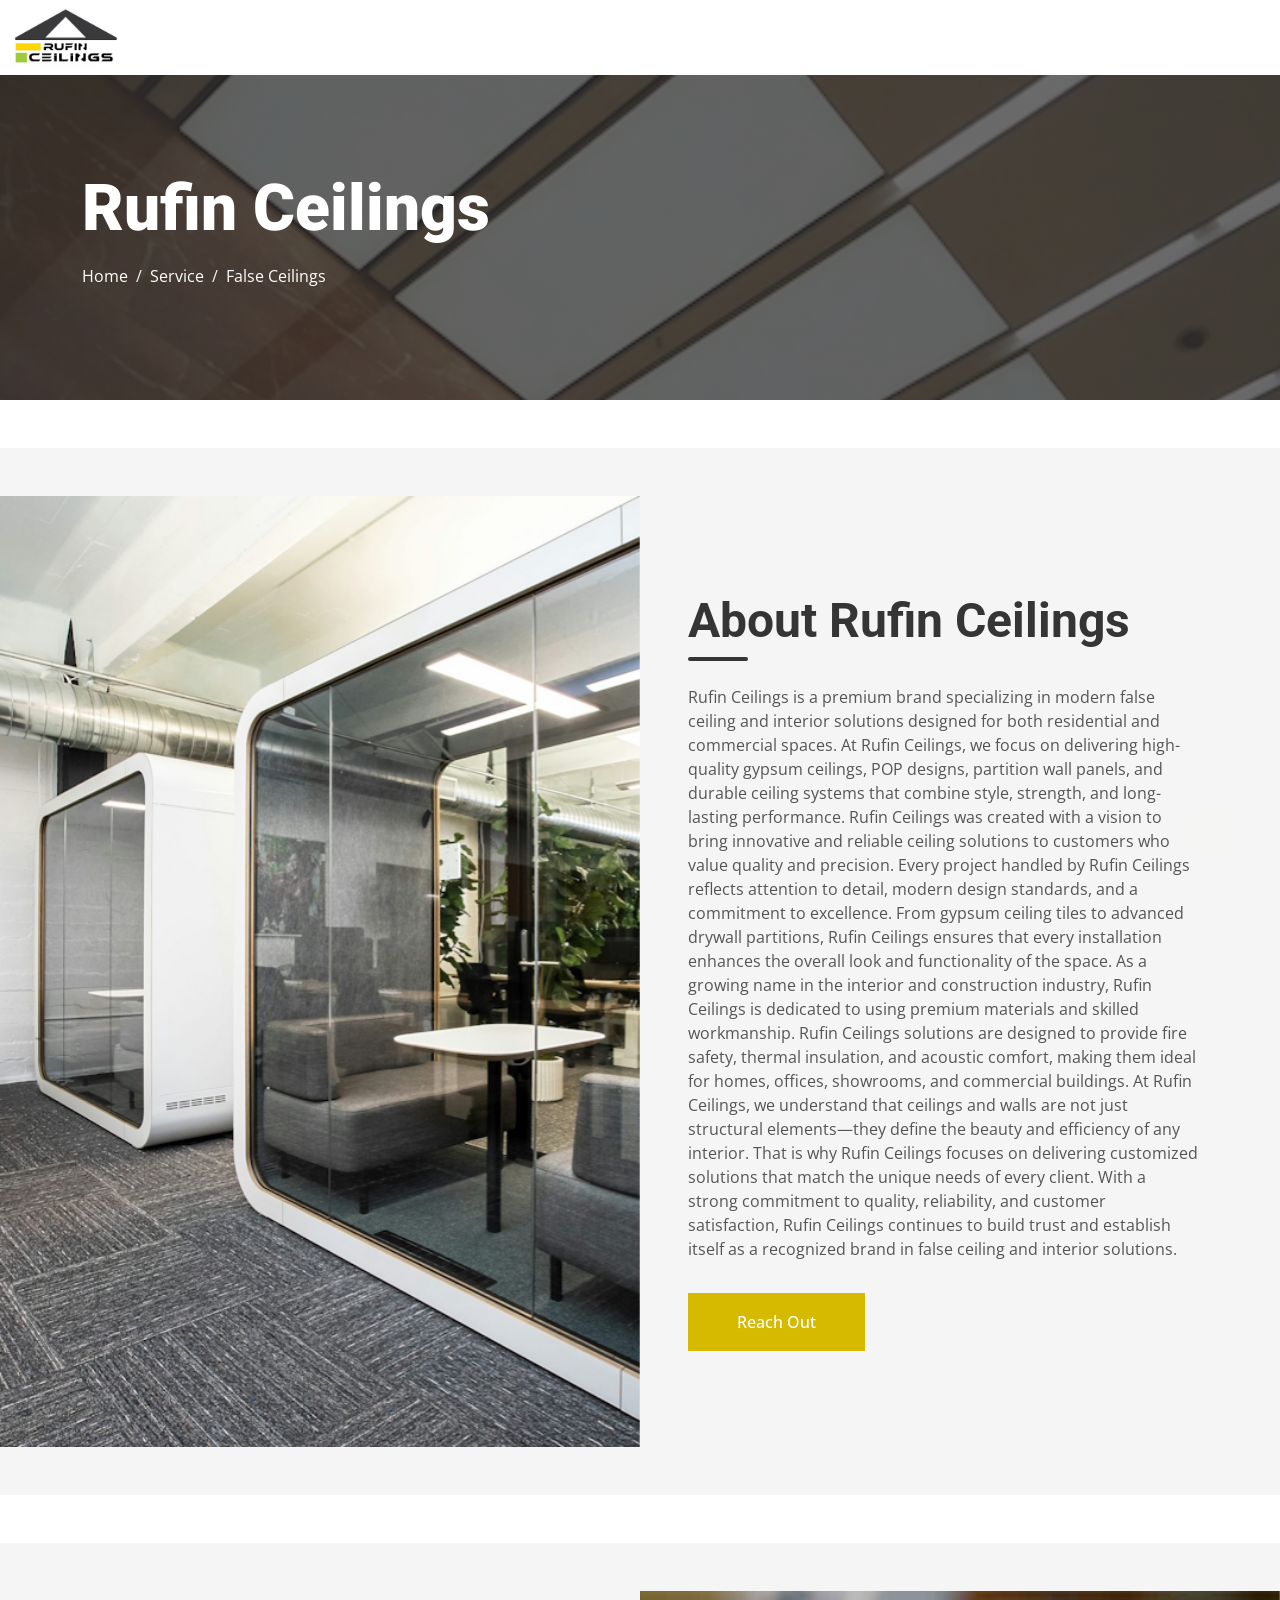
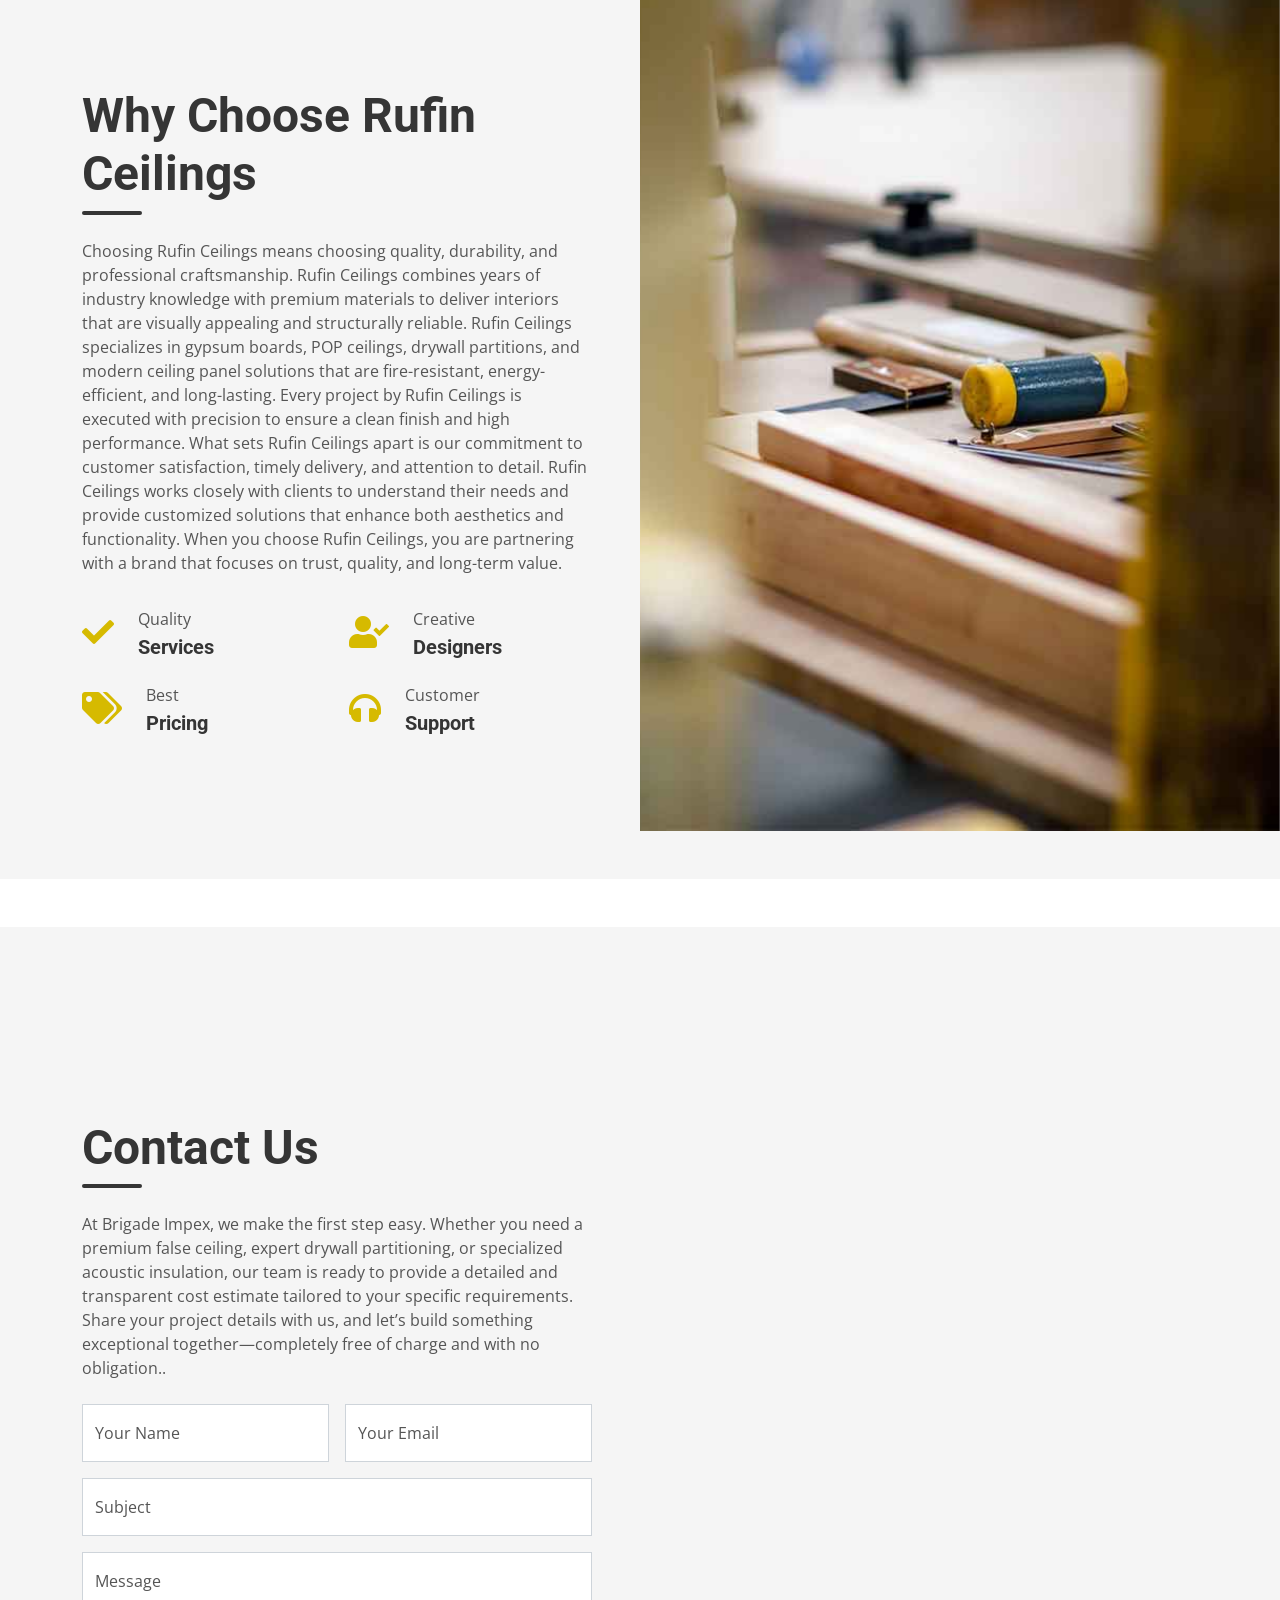
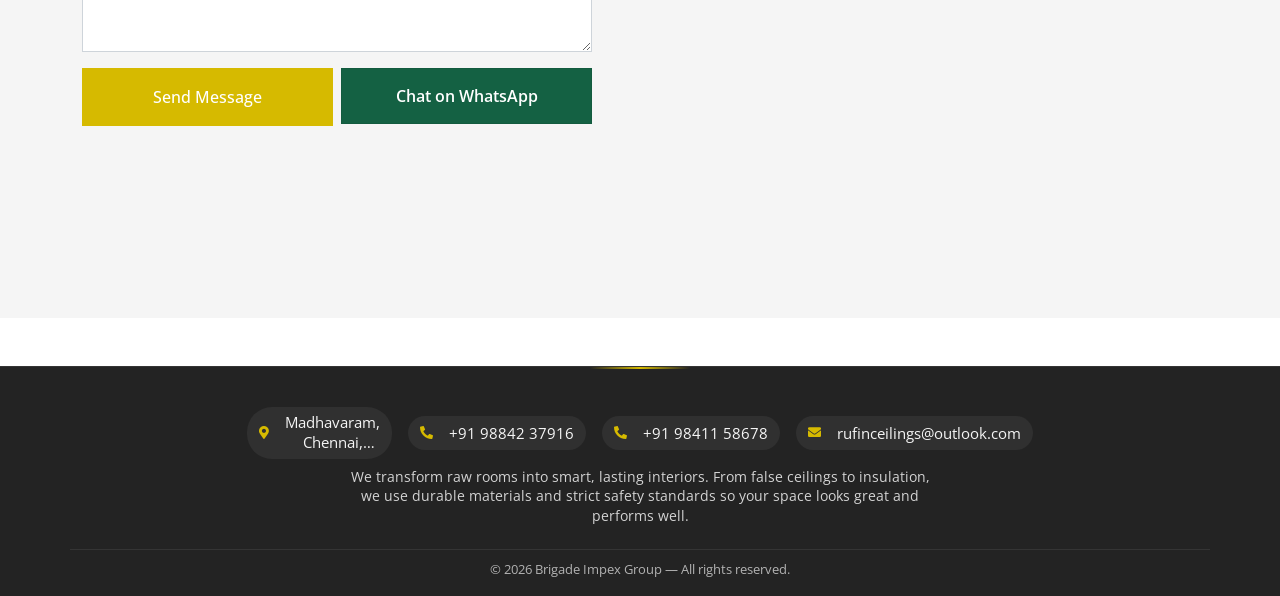
==== commit 5827b9b6: "Update about.html Updated tab icon" ====
--- a/about.html
+++ b/about.html
@@ -10,7 +10,7 @@
     <meta name="description" content="Rufin Ceilings by Brigade Impex offers professional false ceiling, gypsum boards, POP designs, drywall partitions, acoustic and insulation services in Chennai. Trusted quality and modern interior solutions.">
 
     <!-- Favicon -->
-    <link href="img/rufin.png" rel="icon">
+    <link href="rufin.png" rel="icon">
 
     <!-- Google Web Fonts -->
     <link rel="preconnect" href="https://fonts.googleapis.com">
